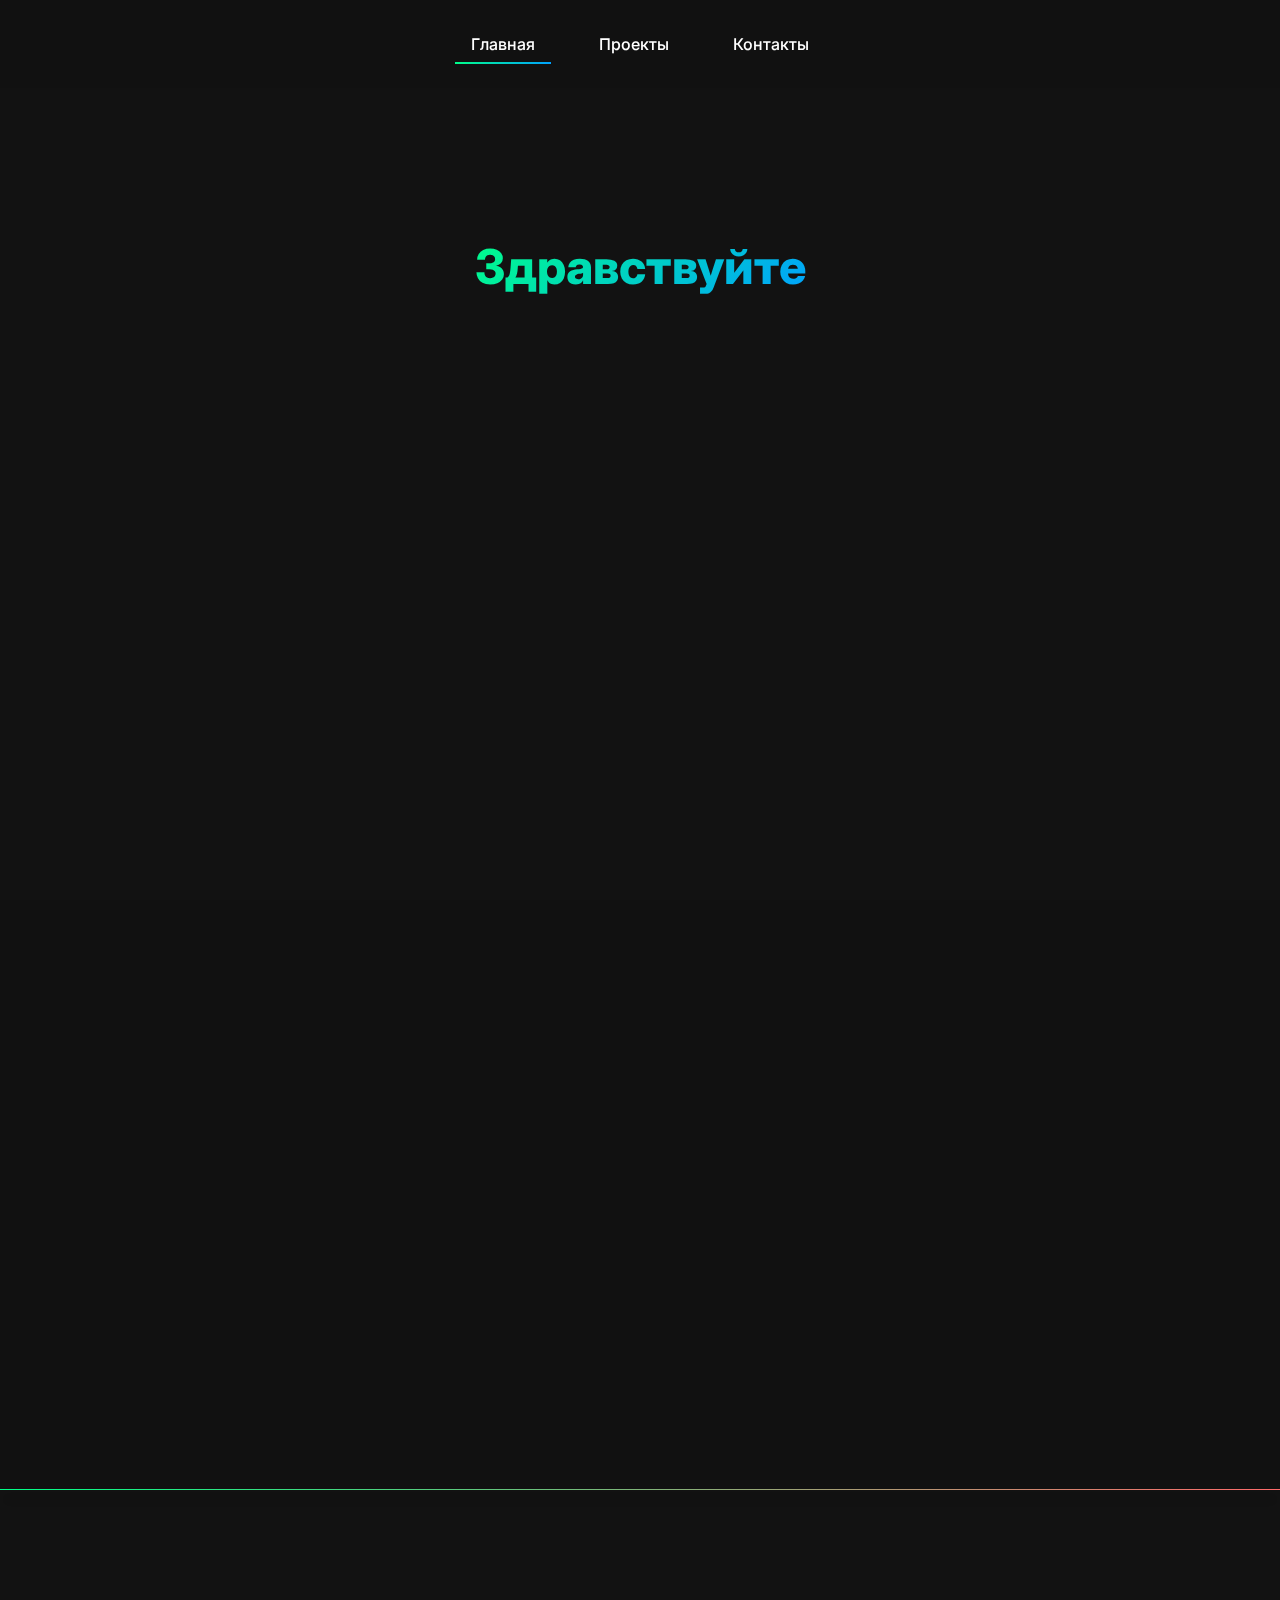
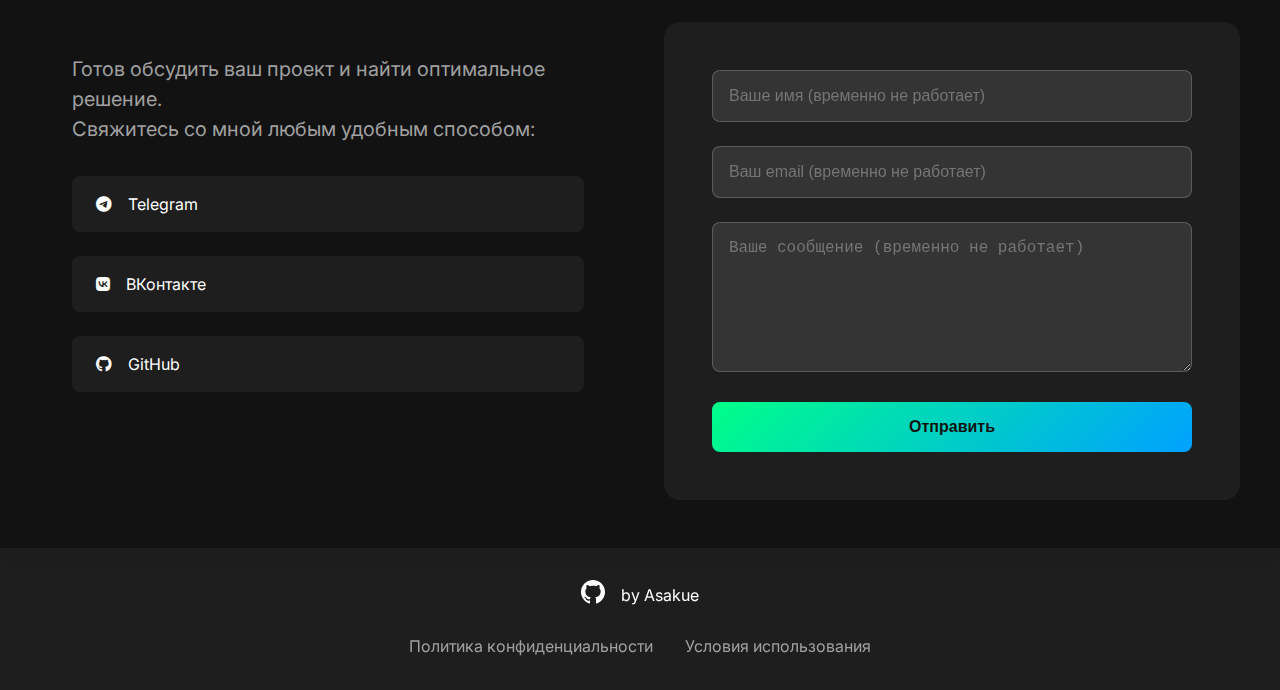
==== index.html @ c507afc9 "l" ====
<!DOCTYPE html>
<html lang="ru">
<head>
    <meta charset="UTF-8">
    <meta name="viewport" content="width=device-width, initial-scale=1.0">
    <meta name="description" content="Gurzhiy Daniil - Frontend/AI Developer Portfolio. Разработка современных веб-приложений и AI решений">
    <meta name="keywords" content="frontend developer, AI developer, web development, portfolio, React, JavaScript, Python">
    <meta name="author" content="Gurzhiy Daniil">
    <meta property="og:title" content="Gurzhiy Daniil Developer Portfolio">
    <meta property="og:description" content="Portfolio of Gurzhiy Daniil - Frontend and AI Developer">
    <meta property="og:image" content="https://images.unsplash.com/photo-1555066931-4365735bc1bf">
    <meta property="og:url" content="your-website-url">
    
    <title>Asakue | Gurzhij Daniil - Frontend/AI Developer</title>
    
    <link rel="icon" type="image/png" href="https://img.icons8.com/nolan/64/code.png" alt="Site favicon">
    <link rel="preload" href="styles/styles.css" as="style">
    <link rel="preload" href="https://cdnjs.cloudflare.com/ajax/libs/font-awesome/6.0.0/css/all.min.css" as="style">
    <link rel="preload" href="https://fonts.googleapis.com/css2?family=Inter:wght@400;600;800&family=Playfair+Display:wght@400;600;700&display=swap" as="style">
    
    <link rel="stylesheet" href="styles/styles.css">
    <link rel="stylesheet" href="https://cdnjs.cloudflare.com/ajax/libs/font-awesome/6.0.0/css/all.min.css">
    <link href="https://fonts.googleapis.com/css2?family=Inter:wght@400;600;800&family=Playfair+Display:wght@400;600;700&display=swap" rel="stylesheet">
</head>
<body>
    <div class="preloader" role="status" aria-label="Загрузка страницы">
        <div class="loader"></div>
    </div>

    <div class="animated-background" aria-hidden="true"></div>

    <nav class="nav-menu" role="navigation" aria-label="Главное меню">
        <button class="menu-icon" aria-label="Открыть меню" aria-expanded="false">
            <span class="bar"></span>
            <span class="bar"></span>
            <span class="bar"></span>
        </button>
        <div class="menu-items" role="menu">
            <a href="#home" class="menu-link active" role="menuitem">Главная</a>
            <a href="#works" class="menu-link" role="menuitem">Проекты</a>
            <a href="#contact" class="menu-link" role="menuitem">Контакты</a>
        </div>
    </nav>

    <main class="container">
        <section id="home" class="hero-section parallax">
            <div class="hero-background" style="background-image: url('https://images.unsplash.com/photo-1451187580459-43490279c0fa?auto=format&fit=crop&w=1920&q=80');"></div>
            <h1 class="name" data-text="Asakue">Здравствуйте</h1>
            <h2 class="sub-name">Asakue | Gurzhiy Daniil</h2>
            <div class="position">Frontend/AI Developer</div>
            <div class="bio">
                Создаю статические веб-приложения и использую искусственный интеллект для решения сложных задач. 
                Моя страсть - объединять креативность и технологии для создания масштабируемых, 
                ориентированных на пользователя решений.
            </div>
            <div class="hero-cta">
                <a href="#works" class="primary-button" role="button">Мои проекты</a>
                <a href="#contact" class="secondary-button" role="button">Связаться</a>
            </div>
        </section>

        <section id="works" class="works-section">
            <div class="project-background" style="background-image: url('https://i.pinimg.com/736x/e4/db/ae/e4dbae3d3524ee31768c4e63dffc5a0f.jpg');"></div>
            <h2 class="section-title">Мои проекты</h2>
            <div class="works-grid">
                <article class="work-card reveal">
                    <div class="work-image">
                        <img src="https://i.pinimg.com/736x/aa/22/7d/aa227d405dde8f6fb8f5408135c3f9d8.jpg" 
                             alt="Интерфейс приложения Weathertoday"
                             loading="lazy">
                        <div class="work-overlay">
                            <div class="work-details">
                                <div class="work-tech">HTML5 • CSS3 • JavaScript</div>
                                <p class="work-description">Современное приложение с адаптивным дизайном</p>
                            </div>
                        </div>
                    </div>
                    <div class="work-info">
                        <h3 class="work-title">Weathertoday</h3>
                        <div class="work-links">
                            <a href="https://asakue.github.io/weathertoday/" class="work-link blob-btn" aria-label="Демо версия проекта Weathertoday">Demo</a>
                            <a href="https://github.com/asakue/weathertoday" class="work-link blob-btn" aria-label="Исходный код проекта Weathertoday на GitHub">GitHub</a>
                        </div>
                    </div>
                </article>
        
                <article class="work-card reveal">
                    <div class="work-image">
                        <img src="https://i.pinimg.com/736x/0e/bf/fb/0ebffb9732dfed3c6130ece67591e3b5.jpg" 
                             alt="Скриншот игры 2048"
                             loading="lazy">
                        <div class="work-overlay">
                            <div class="work-details">
                                <div class="work-tech">HTML5 • CSS3 • JavaScript</div>
                                <p class="work-description">Классическая игра в веб-исполнении</p>
                            </div>
                        </div>
                    </div>
                    <div class="work-info">
                        <h3 class="work-title">2048</h3>
                        <div class="work-links">
                            <a href="https://asakue.github.io/2048/" class="work-link blob-btn" aria-label="Демо версия игры 2048">Demo</a>
                            <a href="https://github.com/asakue/2048" class="work-link blob-btn" aria-label="Исходный код игры 2048 на GitHub">GitHub</a>
                        </div>
                    </div>
                </article>
        
                <article class="work-card reveal">
                    <div class="work-image">
                        <img src="https://images.unsplash.com/photo-1460925895917-afdab827c52f?auto=format&fit=crop&w=800&q=80" 
                             alt="Коллаж дополнительных проектов"
                             loading="lazy">
                        <div class="work-overlay">
                            <div class="work-details">
                                <div class="work-tech">Шаблоны • Репозитории • Примеры работ</div>
                                <p class="work-description">Посмотрите все мои проекты</p>
                            </div>
                        </div>
                    </div>
                    <div class="work-info">
                        <h3 class="work-title">Больше проектов</h3>
                        <div class="work-links">
                            <a href="projects.html" class="work-link blob-btn" aria-label="Перейти к полному портфолио проектов">Перейти</a>
                        </div>
                    </div>
                </article>
            </div>
        </section>      
        
        <div class="section-divider"></div>
        
        <section id="contact" class="contact-section reveal">
            <h2 class="contact-title">Свяжитесь со мной</h2>
            <div class="contact-container">
                <div class="contact-info">
                    <div class="contact-text">
                        <p>Готов обсудить ваш проект и найти оптимальное решение.</p>
                        <p>Свяжитесь со мной любым удобным способом:</p>
                    </div>
                    <div class="contact-links">
                        <a href="https://t.me/asakueqq" target="_blank" rel="noopener noreferrer" class="contact-link" aria-label="Написать в Telegram">
                            <i class="fab fa-telegram" aria-hidden="true"></i>
                            <span>Telegram</span></a>
                            <a href="https://vk.com/asakueqq" target="_blank" rel="noopener noreferrer" class="contact-link" aria-label="Написать в ВКонтакте">
                                <i class="fab fa-vk" aria-hidden="true"></i>
                                <span>ВКонтакте</span>
                            </a>
                            <a href="https://github.com/asakue" target="_blank" rel="noopener noreferrer" class="contact-link" aria-label="Посмотреть профиль на GitHub">
                                <i class="fab fa-github" aria-hidden="true"></i>
                                <span>GitHub</span>
                            </a>
                        </div>
                    </div>
                    <form id="contactForm" class="contact-form" role="form" aria-label="Форма обратной связи">
                        <div class="form-group">
                            <label for="name" class="visually-hidden">Ваше имя</label>
                            <input type="text" id="name" name="name" placeholder="Ваше имя (временно не работает)" required aria-required="true">
                        </div>
                        <div class="form-group">
                            <label for="email" class="visually-hidden">Ваш email</label>
                            <input type="email" id="email" name="email" placeholder="Ваш email (временно не работает)" required aria-required="true">
                        </div>
                        <div class="form-group">
                            <label for="message" class="visually-hidden">Ваше сообщение</label>
                            <textarea id="message" name="message" placeholder="Ваше сообщение (временно не работает)" required aria-required="true"></textarea>
                        </div>
                        <button type="submit" class="submit-button" aria-label="Отправить сообщение">Отправить</button>
                    </form>
                </div>
            </section>
        </main>

        <div class="section2-divider"></div>
    
        <footer class="footer">
            <div class="footer-content">
                <div class="footer-logo">
                    <a href="https://github.com/asakue" target="_blank" rel="noopener noreferrer" aria-label="GitHub Profile">
                        <svg xmlns="http://www.w3.org/2000/svg" viewBox="0 0 24 24" width="24" height="24">
                            <path d="M12 0c-6.626 0-12 5.373-12 12 0 5.302 3.438 9.8 8.207 11.387.599.111.793-.261.793-.577v-2.234c-3.338.726-4.033-1.416-4.033-1.416-.546-1.387-1.333-1.756-1.333-1.756-1.089-.745.083-.729.083-.729 1.205.084 1.839 1.237 1.839 1.237 1.07 1.834 2.807 1.304 3.492.997.107-.775.418-1.305.762-1.604-2.665-.305-5.467-1.334-5.467-5.931 0-1.311.469-2.381 1.236-3.221-.124-.303-.535-1.524.117-3.176 0 0 1.008-.322 3.301 1.23.957-.266 1.983-.399 3.003-.405 1.02.006 2.047.139 3.006.405 2.291-1.553 3.297-1.23 3.297-1.23.655 1.652.244 2.873.118 3.176.77.84 1.235 1.911 1.235 3.221 0 4.609-2.807 5.624-5.479 5.921.43.372.823 1.102.823 2.222v3.293c0 .319.192.694.801.576 4.765-1.589 8.199-6.086 8.199-11.386 0-6.627-5.373-12-12-12z"/>
                        </svg>
                    </a>
                    <span class="footer-text">by Asakue</span>
                </div>
                <div class="footer-links">
                    <a href="pageshtml/privacy.html" class="footer-link">Политика конфиденциальности</a>
                    <a href="pageshtml/terms.html" class="footer-link">Условия использования</a>
                </div>
            </div>
        </footer>
    
        <script src="script.js" defer></script>
    </body>
    </html>
---- styles/styles.css ----
/* Основные CSS переменные и базовые настройки */
:root {
    /* Цветовая схема */
    --primary-color: #00ff88;
    --secondary-color: #00a1ff;
    --accent-color: var(--primary-color);
    --text-primary: #ffffff;
    --text-secondary: #a0a0a0;
    --background-primary: #121212;
    --background-secondary: #1e1e1e;
    --error-color: #ff4444;
    --success-color: #00ff88;
    
    /* Градиенты */
    --gradient-primary: linear-gradient(135deg, var(--primary-color), var(--secondary-color));
    --gradient-dark: linear-gradient(135deg, var(--background-primary), var(--background-secondary));
    
    /* Отступы */
    --spacing-xs: 0.5rem;
    --spacing-sm: 1rem;
    --spacing-md: 1.5rem;
    --spacing-lg: 2rem;
    --spacing-xl: 3rem;
    
    /* Скругления */
    --border-radius-sm: 0.25rem;
    --border-radius-md: 0.5rem;
    --border-radius-lg: 1rem;
    
    /* Типографика */
    --font-size-sm: 0.875rem;
    --font-size-base: 1rem;
    --font-size-lg: 1.25rem;
    --font-size-xl: 1.5rem;
    --font-size-2xl: 2rem;
    --font-size-3xl: 3rem;
    
    /* Межстрочные интервалы */
    --line-height-tight: 1.25;
    --line-height-base: 1.5;
    --line-height-loose: 1.75;
    
    /* Тени */
    --shadow-sm: 0 2px 4px rgba(0, 0, 0, 0.1);
    --shadow-md: 0 4px 6px rgba(0, 0, 0, 0.1);
    --shadow-lg: 0 10px 15px rgba(0, 0, 0, 0.1);
    --shadow-xl: 0 20px 25px rgba(0, 0, 0, 0.15);
    
    /* Анимации */
    --transition-fast: 0.2s ease;
    --transition-base: 0.3s ease;
    --transition-slow: 0.5s ease;
}

/* Базовые стили и сброс */
*, *::before, *::after {
    margin: 0;
    padding: 0;
    box-sizing: border-box;
}

html {
    scroll-behavior: smooth;
    scroll-padding-top: 80px;
}

body {
    font-family: 'Inter', sans-serif;
    line-height: var(--line-height-base);
    color: var(--text-primary);
    background: var(--background-primary);
    min-height: 100vh;
    overflow-x: hidden;
}

/* Доступность */
.visually-hidden {
    position: absolute;
    width: 1px;
    height: 1px;
    padding: 0;
    margin: -1px;
    overflow: hidden;
    clip: rect(0, 0, 0, 0);
    white-space: nowrap;
    border: 0;
}

/* Прелоадер */
.preloader {
    position: fixed;
    top: 0;
    left: 0;
    width: 100%;
    height: 100%;
    background: var(--background-primary);
    display: flex;
    justify-content: center;
    align-items: center;
    z-index: 9999;
    transition: opacity 0.5s ease;
}

.loader {
    width: 50px;
    height: 50px;
    border: 3px solid var(--text-secondary);
    border-top-color: var(--accent-color);
    border-radius: 50%;
    animation: spin 1s linear infinite;
}

/* Навигация */
.nav-menu {
    position: fixed;
    top: 0;
    left: 0;
    width: 100%;
    padding: var(--spacing-md);
    background: rgba(18, 18, 18, 0.8);
    backdrop-filter: blur(10px);
    z-index: 100;
    transition: var(--transition-base);
}

.menu-icon {
    display: none;
    background: none;
    border: none;
    cursor: pointer;
    padding: var(--spacing-xs);
}

.menu-items {
    display: flex;
    justify-content: center;
    gap: var(--spacing-lg);
}

.menu-link {
    color: var(--text-primary);
    text-decoration: none;
    font-weight: 500;
    padding: var(--spacing-xs) var(--spacing-sm);
    position: relative;
    transition: var(--transition-base);
}

.menu-link::after {
    content: '';
    position: absolute;
    bottom: 0;
    left: 0;
    width: 0;
    height: 2px;
    background: var(--gradient-primary);
    transition: var(--transition-base);
}

.menu-link:hover::after,
.menu-link.active::after {
    width: 100%;
}

/* Герой секция */
.hero-section {
    min-height: 100vh;
    display: flex;
    flex-direction: column;
    justify-content: center;
    align-items: center;
    text-align: center;
    padding: var(--spacing-xl) var(--spacing-md);
    position: relative;
    overflow: hidden;
}

.hero-background {
    position: absolute;
    top: 0;
    left: 0;
    width: 100%;
    height: 100%;
    background-size: cover;
    background-position: center;
    opacity: 0.1;
    z-index: -1;
    transition: var(--transition-base);
}

.name {
    font-size: var(--font-size-3xl);
    font-weight: 800;
    background: var(--gradient-primary);
    -webkit-background-clip: text;
    background-clip: text;
    color: transparent;
    margin-bottom: var(--spacing-md);
    position: relative;
    z-index: 1;
}

.sub-name {
    font-family: 'Playfair Display', serif;
    font-size: var(--font-size-2xl);
    color: var(--text-secondary);
    margin-bottom: var(--spacing-sm);
    opacity: 0;
    animation: fadeInUp 0.8s forwards 0.5s;
}

.position {
    font-size: var(--font-size-xl);
    background: var(--gradient-primary);
    -webkit-background-clip: text;
    background-clip: text;
    color: transparent;
    margin-bottom: var(--spacing-lg);
    font-weight: 600;
    opacity: 0;
    animation: fadeInUp 0.8s forwards 0.7s;
}

.bio {
    max-width: 800px;
    margin: 0 auto var(--spacing-xl);
    font-size: var(--font-size-lg);
    color: var(--text-secondary);
    line-height: var(--line-height-loose);
    opacity: 0;
    animation: fadeInUp 0.8s forwards 0.9s;
}

/* Кнопки и интерактивные элементы */
.hero-cta {
    display: flex;
    gap: var(--spacing-md);
    opacity: 0;
    animation: fadeInUp 0.8s forwards 1.1s;
}

.primary-button,
.secondary-button {
    padding: var(--spacing-sm) var(--spacing-xl);
    border-radius: var(--border-radius-lg);
    font-weight: 600;
    text-decoration: none;
    transition: var(--transition-base);
    position: relative;
    overflow: hidden;
}

.primary-button {
    background: var(--gradient-primary);
    color: var(--background-primary);
    box-shadow: var(--shadow-md);
}

.secondary-button {
    background: rgba(255, 255, 255, 0.1);
    color: var(--text-primary);
    border: 1px solid rgba(255, 255, 255, 0.2);
}

.primary-button:hover,
.secondary-button:hover {
    transform: translateY(-3px);
    box-shadow: var(--shadow-lg);
}

/* Анимации */
@keyframes fadeInUp {
    from {
        opacity: 0;
        transform: translateY(20px);
    }
    to {
        opacity: 1;
        transform: translateY(0);
    }
}

@keyframes spin {
    to {
        transform: rotate(360deg);
    }
}
/* Секция работ */
.works-section {
    position: relative; /* Это важно */
    padding: var(--spacing-xl) var(--spacing-md);
    padding-top: 80px;
    overflow: hidden;
}

.project-background {
    position: absolute;
    top: 0;
    left: 0;
    width: 100%;
    height: 100%;
    background-size: cover;
    background-position: center;
    opacity: 0.1; /* Настройте прозрачность фона */
    z-index: -1; /* Убедитесь, что фон находится за контентом */
    transition: var(--transition-base);
}

.project-background::before {
    content: '';
    position: absolute;
    top: 0;
    left: 0;
    width: 100%;
    height: 100%;
    background: rgba(0, 0, 0, 0.5); /* Затемнение фона */
    z-index: 0;
}

.section-title {
    font-size: var(--font-size-2xl);
    text-align: center;
    margin-bottom: var(--spacing-xl);
    color: var(--text-primary);
    opacity: 0;
    transform: translateY(20px);
    animation: fadeInUp 0.8s ease forwards 0.3s;
}

.works-grid {
    display: grid;
    grid-template-columns: repeat(auto-fit, minmax(300px, 1fr));
    gap: var(--spacing-lg);
    max-width: 1200px;
    margin: 0 auto;
}

/* Карточка проекта */
.work-card {
    background: var(--background-secondary);
    border-radius: var(--border-radius-lg);
    overflow: hidden;
    transition: var(--transition-base);
    transform: translateY(20px);
    opacity: 0;
    animation: fadeInUp 0.8s ease forwards;
    box-shadow: 0 4px 6px rgba(0, 0, 0, 0.1);
    position: relative;
}

.work-card:nth-child(1) {
    animation-delay: 0.5s;
}

.work-card:nth-child(2) {
    animation-delay: 0.7s;
}

.work-card:nth-child(3) {
    animation-delay: 0.9s;
}

/* Эффект увеличения карточки */
.work-card:hover {
    transform: scale(1.05);
    box-shadow: 0 10px 20px rgba(0, 0, 0, 0.2);
}

/* Эффект тонкой линии */
.work-card::before {
    content: '';
    position: absolute;
    top: 0;
    left: 0;
    width: 100%;
    height: 100%;
    border: 2px solid var(--accent-color);
    border-radius: var(--border-radius-lg);
    opacity: 0;
    transition: opacity 0.3s ease;
    z-index: 1;
}

.work-card:hover::before {
    opacity: 1;
}

/* Изображение в карточке */
.work-image {
    position: relative;
    overflow: hidden;
    aspect-ratio: 16/9;
}

.work-image img {
    width: 100%;
    height: 100%;
    object-fit: cover;
    transition: var(--transition-base);
}

.work-card:hover .work-image img {
    transform: scale(1.1);
    filter: brightness(0.7) blur(2px);
}

/* Оверлей с текстом */
.work-overlay {
    position: absolute;
    top: 0;
    left: 0;
    width: 100%;
    height: 100%;
    background: rgba(0, 0, 0, 0.7);
    display: flex;
    justify-content: center;
    align-items: center;
    opacity: 0;
    transition: var(--transition-base);
    backdrop-filter: blur(2px);
}

.work-card:hover .work-overlay {
    opacity: 1;
}

.work-details {
    text-align: center;
    color: var(--text-primary);
    padding: var(--spacing-md);
    transform: translateY(20px);
    transition: var(--transition-base);
    opacity: 0;
}

.work-card:hover .work-details {
    transform: translateY(0);
    opacity: 1;
}

.work-tech {
    font-size: var(--font-size-sm);
    color: var(--accent-color);
    margin-bottom: var(--spacing-sm);
}

.work-description {
    font-size: var(--font-size-base);
    line-height: var(--line-height-base);
}

.work-info {
    padding: var(--spacing-md);
}

.work-title {
    font-size: var(--font-size-lg);
    margin-bottom: var(--spacing-sm);
    color: var(--text-primary);
}

.work-links {
    display: flex;
    justify-content: space-between;
    gap: var(--spacing-sm);
}

/* Анимация "blob" для кнопок */
.blob-btn {
    position: relative;
    flex: 1;
    padding: var(--spacing-sm) var(--spacing-md);
    border-radius: var(--border-radius-md);
    text-align: center;
    font-weight: 600;
    text-decoration: none;
    color: var(--text-primary);
    background: transparent;
    border: 1px solid rgba(255, 255, 255, 0.2);
    overflow: hidden;
    z-index: 1;
}

.blob-btn::before {
    content: '';
    position: absolute;
    top: 0;
    left: 0;
    width: 100%;
    height: 100%;
    background: var(--gradient-primary);
    z-index: -1;
    opacity: 0;
    transition: opacity 0.3s ease;
}

.blob-btn:hover::before {
    opacity: 1;
}

.blob-btn__blob {
    position: absolute;
    top: 0;
    width: 25%;
    height: 100%;
    background: var(--accent-color);
    border-radius: 100%;
    transform: translate3d(0, 150%, 0) scale(1.7);
    transition: transform 0.45s ease;
}

.blob-btn__blob:nth-child(1) {
    left: 0;
    transition-delay: 0s;
}

.blob-btn__blob:nth-child(2) {
    left: 25%;
    transition-delay: 0.08s;
}

.blob-btn__blob:nth-child(3) {
    left: 50%;
    transition-delay: 0.16s;
}

.blob-btn__blob:nth-child(4) {
    left: 75%;
    transition-delay: 0.24s;
}

.blob-btn:hover .blob-btn__blob {
    transform: translateZ(0) scale(1.7);
}

/* Анимации */
@keyframes fadeInUp {
    from {
        opacity: 0;
        transform: translateY(20px);
    }
    to {
        opacity: 1;
        transform: translateY(0);
    }
}

@keyframes gradientShift {
    0% {
        background-position: 0% 50%;
    }
    50% {
        background-position: 100% 50%;
    }
    100% {
        background-position: 0% 50%;
    }
}

.section-divider,.section2-divider
 {
    height: 0.7px; /* Высота разделителя */
    background: linear-gradient(
    90deg,
    var(--primary-color),
    #ff6b6b,
    var(--secondary-color),
    #23a6d5,
    var(--primary-color)
);
    background-size: 400% 400%; 
    animation: gradientShift 10s ease infinite; 
    transform: translate3d(0, 0, 0); 
    box-shadow: var(--shadow-lg); 
}
/* Contact Section */
.contact-section {
    padding: var(--spacing-xl) var(--spacing-md);
    overflow: hidden;
}

.contact-title {
    text-align: center;
    margin-bottom: var(--spacing-xl);
    opacity: 0;
    transform: translateY(20px);
    animation: fadeInUp 0.8s ease forwards 0.3s;
}

.contact-container {
    max-width: 1200px;
    margin: 0 auto;
    display: grid;
    grid-template-columns: 1fr 1fr;
    gap: var(--spacing-xl);
    justify-content: center; /* Добавьте это для центрирования */
}

.contact-info {
    padding: var(--spacing-lg);
}

.contact-text {
    font-size: var(--font-size-lg);
    color: var(--text-secondary);
    margin-bottom: var(--spacing-lg);
}

.contact-links {
    display: flex;
    flex-direction: column;
    gap: var(--spacing-md);
}

.contact-link {
    display: flex;
    align-items: center;
    gap: var(--spacing-sm);
    padding: var(--spacing-sm) var(--spacing-md);
    border-radius: var(--border-radius-md);
    background: rgba(255, 255, 255, 0.05);
    color: var(--text-primary);
    text-decoration: none;
    transition: var(--transition-base);
}

.contact-link:hover {
    transform: translateX(10px);
    background: var(--gradient-primary);
    color: var(--background-primary);
}

.contact-form {
    background: rgba(255, 255, 255, 0.05);
    padding: var(--spacing-xl);
    border-radius: var(--border-radius-lg);
    backdrop-filter: blur(10px);
}

.form-group {
    margin-bottom: var(--spacing-md);
}

.form-group input,
.form-group textarea {
    width: 100%;
    padding: var(--spacing-sm);
    background: rgba(255, 255, 255, 0.1);
    border: 1px solid rgba(255, 255, 255, 0.2);
    border-radius: var(--border-radius-md);
    color: var(--text-primary);
    font-size: var(--font-size-base);
    transition: var(--transition-base);
}

.form-group textarea {
    height: 150px;
    resize: vertical;
}

.form-group input:focus,
.form-group textarea:focus {
    outline: none;
    border-color: var(--accent-color);
    box-shadow: 0 0 0 2px rgba(0, 255, 136, 0.2);
}

.submit-button {
    width: 100%;
    padding: var(--spacing-sm);
    border: none;
    border-radius: var(--border-radius-md);
    background: var(--gradient-primary);
    color: var(--background-primary);
    font-size: var(--font-size-base);
    font-weight: 600;
    cursor: pointer;
    transition: var(--transition-base);
    margin: 0 auto; /* Добавьте это для центрирования */
}
.submit-button:hover {
    transform: translateY(-3px);
    box-shadow: var(--shadow-lg);
}

/* Футер */
.footer {
    padding: var(--spacing-lg) var(--spacing-md);
    background: rgba(255, 255, 255, 0.05);
    backdrop-filter: blur(10px);
    text-align: center; /* Выравнивание по центру */
}

.footer-content {
    max-width: 1200px;
    margin: 0 auto;
    display: flex;
    flex-direction: column; 
    gap: var(--spacing-md); 
    align-items: center; /
}


.footer-logo {
    display: flex;
    align-items: center; /* Выравниваем элементы по вертикали */
    gap: var(--spacing-sm); /* Расстояние между логотипом и текстом */
}

.footer-logo svg {
    width: 24px; /* Размер логотипа GitHub */
    height: 24px;
    fill: var(--text-primary); /* Цвет логотипа */
    transition: var(--transition-base); /* Плавный переход для hover */
}

.footer-logo svg:hover {
    fill: var(--accent-color); /* Цвет при наведении */
}


.footer-text {
    color: var(--text-primary); /* Цвет текста */
    font-size: var(--font-size-base);
}

.footer-links {
    display: flex;
    gap: var(--spacing-lg);
}

.footer-link {
    color: var(--text-secondary);
    text-decoration: none;
    transition: var(--transition-base);
}

.footer-link:hover {
    color: var(--accent-color);
}

/* Медиа запросы */
@media (max-width: 768px) {
    :root {
        --font-size-3xl: 2.5rem;
        --font-size-2xl: 1.75rem;
        --font-size-xl: 1.25rem;
    }

    .contact-container {
        grid-template-columns: 1fr;
    }
    
    .hero-cta {
        flex-direction: column;
    }
    
    .work-card {
        margin: 0 var(--spacing-sm);
    }
    
    .footer-content {
        flex-direction: column;
        gap: var(--spacing-md);
        text-align: center;
    }
    
    .footer-links {
        flex-direction: column;
        gap: var(--spacing-sm);
    }

    .menu-icon {
        display: block;
    }

    .menu-items {
        display: none;
        position: absolute;
        top: 100%;
        left: 0;
        width: 100%;
        background: var(--background-primary);
        padding: var(--spacing-md);
        flex-direction: column;
        align-items: center;
    }

    .menu-items.active {
        display: flex;
    }
}

@media (max-width: 480px) {
    .contact-form {
        padding: var(--spacing-lg);
    }
    
    .work-links {
        flex-direction: column;
    }
    
    .primary-button,
    .secondary-button {
        width: 100%;
        text-align: center;
    }
}

/* Улучшенная доступность */
@media (prefers-reduced-motion: reduce) {
    * {
        animation-duration: 0.01ms !important;
        animation-iteration-count: 1 !important;
        transition-duration: 0.01ms !important;
        scroll-behavior: auto !important;
    }
}

@media (prefers-contrast: high) {
    :root {
        --text-secondary: #ffffff;
        --background-primary: #000000;
    }
}

/* Состояния загрузки */
.loading {
    position: relative;
    pointer-events: none;
}

.loading::after {
    content: '';
    position: absolute;
    inset: 0;
    background: rgba(0, 0, 0, 0.5);
    backdrop-filter: blur(4px);
    z-index: 1000;
}
/* Дополнительные утилиты и состояния */
.hidden {
    display: none !important;
}

.fade-in {
    animation: fadeIn 0.3s ease-in-out;
}

.smooth-transition {
    transition: all 0.3s ease-in-out;
}

/* Улучшенные стили для доступности */
:focus-visible {
    outline: 2px solid var(--accent-color);
    outline-offset: 2px;
}

/* Улучшенные состояния для интерактивных элементов */
button:disabled,
input:disabled,
textarea:disabled {
    opacity: 0.6;
    cursor: not-allowed;
}

/* Улучшенные стили для форм */
.form-group.error input,
.form-group.error textarea {
    border-color: var(--error-color);
}

.form-group.success input,
.form-group.success textarea {
    border-color: var(--success-color);
}

.error-message {
    color: var(--error-color);
    font-size: var(--font-size-sm);
    margin-top: var(--spacing-xs);
}

/* Улучшенные стили для уведомлений */
.notification {
    position: fixed;
    bottom: var(--spacing-lg);
    right: var(--spacing-lg);
    padding: var(--spacing-sm) var(--spacing-md);
    border-radius: var(--border-radius-md);
    background: var(--background-secondary);
    color: var(--text-primary);
    box-shadow: var(--shadow-lg);
    z-index: 1000;
    transform: translateY(100%);
    opacity: 0;
    transition: var(--transition-base);
}

.notification.success {
    background: var(--success-color);
    color: var(--background-primary);
}

.notification.error {
    background: var(--error-color);
    color: var(--text-primary);
}

/* Улучшенные стили для изображений */
img {
    max-width: 100%;
    height: auto;
    display: block;
}

/* Улучшенные стили для скроллбара */
::-webkit-scrollbar {
    width: 5px;
}

::-webkit-scrollbar-track {
    background: var(--background-secondary);
}

::-webkit-scrollbar-thumb {
    background: var(--accent-color);
    border-radius: var(--border-radius-lg);
}

/* Улучшенные стили для выделения текста */
::selection {
    background: var(--accent-color);
    color: var(--background-primary);
}

/* Дополнительные анимации */
@keyframes fadeIn {
    from {
        opacity: 0;
    }
    to {
        opacity: 1;
    }
}

@keyframes slideInRight {
    from {
        transform: translateX(100%);
    }
    to {
        transform: translateX(0);
    }
}

/* Улучшенные стили для мобильной навигации */
.menu-icon .bar {
    width: 25px;
    height: 2px;
    background: var(--text-primary);
    margin: 5px 0;
    transition: var(--transition-base);
}

.menu-icon.active .bar:nth-child(1) {
    transform: rotate(-45deg) translate(-5px, 6px);
}

.menu-icon.active .bar:nth-child(2) {
    opacity: 0;
}

.menu-icon.active .bar:nth-child(3) {
    transform: rotate(45deg) translate(-5px, -6px);
}

/* Улучшенные стили для загрузки изображений */
.image-placeholder {
    background: linear-gradient(110deg, 
        var(--background-secondary) 8%, 
        var(--background-primary) 18%, 
        var(--background-secondary) 33%);
    background-size: 200% 100%;
    animation: shimmer 1.5s linear infinite;
}

@keyframes shimmer {
    to {
        background-position: -200% 0;
    }
}

/* Улучшенные стили для интерактивных элементов */
.interactive-element {
    cursor: pointer;
    transition: var(--transition-base);
}

.interactive-element:hover {
    transform: scale(1.05);
}

/* Стили для модальных окон */
.modal {
    position: fixed;
    top: 0;
    left: 0;
    width: 100%;
    height: 100%;
    background: rgba(0, 0, 0, 0.8);
    display: flex;
    justify-content: center;
    align-items: center;
    z-index: 1000;
    opacity: 0;
    visibility: hidden;
    transition: var(--transition-base);
}

.modal.active {
    opacity: 1;
    visibility: visible;
}

.modal-content {
    background: var(--background-primary);
    padding: var(--spacing-lg);
    border-radius: var(--border-radius-lg);
    max-width: 500px;
    width: 90%;
    transform: translateY(-20px);
    transition: var(--transition-base);
}

.modal.active .modal-content {
    transform: translateY(0);
}
/* Улучшенные стили для кнопок */
.button-hover-effect {
    position: relative;
    overflow: hidden;
}

.button-hover-effect::before {
    content: '';
    position: absolute;
    top: 0;
    left: 0;
    width: 100%;
    height: 100%;
    background: rgba(255, 255, 255, 0.1);
    transform: translateX(-100%);
    transition: var(--transition-base);
}

.button-hover-effect:hover::before {
    transform: translateX(0);
}

/* Print styles */
@media print {
    body {
        background: white;
        color: black;
    }

    .no-print {
        display: none;
    }

    a {
        text-decoration: none;
        color: black;
    }

    .container {
        width: 100%;
        margin: 0;
        padding: 0;
    }
}
---- styles/styles.css ----
/* Основные CSS переменные и базовые настройки */
:root {
    /* Цветовая схема */
    --primary-color: #00ff88;
    --secondary-color: #00a1ff;
    --accent-color: var(--primary-color);
    --text-primary: #ffffff;
    --text-secondary: #a0a0a0;
    --background-primary: #121212;
    --background-secondary: #1e1e1e;
    --error-color: #ff4444;
    --success-color: #00ff88;
    
    /* Градиенты */
    --gradient-primary: linear-gradient(135deg, var(--primary-color), var(--secondary-color));
    --gradient-dark: linear-gradient(135deg, var(--background-primary), var(--background-secondary));
    
    /* Отступы */
    --spacing-xs: 0.5rem;
    --spacing-sm: 1rem;
    --spacing-md: 1.5rem;
    --spacing-lg: 2rem;
    --spacing-xl: 3rem;
    
    /* Скругления */
    --border-radius-sm: 0.25rem;
    --border-radius-md: 0.5rem;
    --border-radius-lg: 1rem;
    
    /* Типографика */
    --font-size-sm: 0.875rem;
    --font-size-base: 1rem;
    --font-size-lg: 1.25rem;
    --font-size-xl: 1.5rem;
    --font-size-2xl: 2rem;
    --font-size-3xl: 3rem;
    
    /* Межстрочные интервалы */
    --line-height-tight: 1.25;
    --line-height-base: 1.5;
    --line-height-loose: 1.75;
    
    /* Тени */
    --shadow-sm: 0 2px 4px rgba(0, 0, 0, 0.1);
    --shadow-md: 0 4px 6px rgba(0, 0, 0, 0.1);
    --shadow-lg: 0 10px 15px rgba(0, 0, 0, 0.1);
    --shadow-xl: 0 20px 25px rgba(0, 0, 0, 0.15);
    
    /* Анимации */
    --transition-fast: 0.2s ease;
    --transition-base: 0.3s ease;
    --transition-slow: 0.5s ease;
}

/* Базовые стили и сброс */
*, *::before, *::after {
    margin: 0;
    padding: 0;
    box-sizing: border-box;
}

html {
    scroll-behavior: smooth;
    scroll-padding-top: 80px;
}

body {
    font-family: 'Inter', sans-serif;
    line-height: var(--line-height-base);
    color: var(--text-primary);
    background: var(--background-primary);
    min-height: 100vh;
    overflow-x: hidden;
}

/* Доступность */
.visually-hidden {
    position: absolute;
    width: 1px;
    height: 1px;
    padding: 0;
    margin: -1px;
    overflow: hidden;
    clip: rect(0, 0, 0, 0);
    white-space: nowrap;
    border: 0;
}

/* Прелоадер */
.preloader {
    position: fixed;
    top: 0;
    left: 0;
    width: 100%;
    height: 100%;
    background: var(--background-primary);
    display: flex;
    justify-content: center;
    align-items: center;
    z-index: 9999;
    transition: opacity 0.5s ease;
}

.loader {
    width: 50px;
    height: 50px;
    border: 3px solid var(--text-secondary);
    border-top-color: var(--accent-color);
    border-radius: 50%;
    animation: spin 1s linear infinite;
}

/* Навигация */
.nav-menu {
    position: fixed;
    top: 0;
    left: 0;
    width: 100%;
    padding: var(--spacing-md);
    background: rgba(18, 18, 18, 0.8);
    backdrop-filter: blur(10px);
    z-index: 100;
    transition: var(--transition-base);
}

.menu-icon {
    display: none;
    background: none;
    border: none;
    cursor: pointer;
    padding: var(--spacing-xs);
}

.menu-items {
    display: flex;
    justify-content: center;
    gap: var(--spacing-lg);
}

.menu-link {
    color: var(--text-primary);
    text-decoration: none;
    font-weight: 500;
    padding: var(--spacing-xs) var(--spacing-sm);
    position: relative;
    transition: var(--transition-base);
}

.menu-link::after {
    content: '';
    position: absolute;
    bottom: 0;
    left: 0;
    width: 0;
    height: 2px;
    background: var(--gradient-primary);
    transition: var(--transition-base);
}

.menu-link:hover::after,
.menu-link.active::after {
    width: 100%;
}

/* Герой секция */
.hero-section {
    min-height: 100vh;
    display: flex;
    flex-direction: column;
    justify-content: center;
    align-items: center;
    text-align: center;
    padding: var(--spacing-xl) var(--spacing-md);
    position: relative;
    overflow: hidden;
}

.hero-background {
    position: absolute;
    top: 0;
    left: 0;
    width: 100%;
    height: 100%;
    background-size: cover;
    background-position: center;
    opacity: 0.1;
    z-index: -1;
    transition: var(--transition-base);
}

.name {
    font-size: var(--font-size-3xl);
    font-weight: 800;
    background: var(--gradient-primary);
    -webkit-background-clip: text;
    background-clip: text;
    color: transparent;
    margin-bottom: var(--spacing-md);
    position: relative;
    z-index: 1;
}

.sub-name {
    font-family: 'Playfair Display', serif;
    font-size: var(--font-size-2xl);
    color: var(--text-secondary);
    margin-bottom: var(--spacing-sm);
    opacity: 0;
    animation: fadeInUp 0.8s forwards 0.5s;
}

.position {
    font-size: var(--font-size-xl);
    background: var(--gradient-primary);
    -webkit-background-clip: text;
    background-clip: text;
    color: transparent;
    margin-bottom: var(--spacing-lg);
    font-weight: 600;
    opacity: 0;
    animation: fadeInUp 0.8s forwards 0.7s;
}

.bio {
    max-width: 800px;
    margin: 0 auto var(--spacing-xl);
    font-size: var(--font-size-lg);
    color: var(--text-secondary);
    line-height: var(--line-height-loose);
    opacity: 0;
    animation: fadeInUp 0.8s forwards 0.9s;
}

/* Кнопки и интерактивные элементы */
.hero-cta {
    display: flex;
    gap: var(--spacing-md);
    opacity: 0;
    animation: fadeInUp 0.8s forwards 1.1s;
}

.primary-button,
.secondary-button {
    padding: var(--spacing-sm) var(--spacing-xl);
    border-radius: var(--border-radius-lg);
    font-weight: 600;
    text-decoration: none;
    transition: var(--transition-base);
    position: relative;
    overflow: hidden;
}

.primary-button {
    background: var(--gradient-primary);
    color: var(--background-primary);
    box-shadow: var(--shadow-md);
}

.secondary-button {
    background: rgba(255, 255, 255, 0.1);
    color: var(--text-primary);
    border: 1px solid rgba(255, 255, 255, 0.2);
}

.primary-button:hover,
.secondary-button:hover {
    transform: translateY(-3px);
    box-shadow: var(--shadow-lg);
}

/* Анимации */
@keyframes fadeInUp {
    from {
        opacity: 0;
        transform: translateY(20px);
    }
    to {
        opacity: 1;
        transform: translateY(0);
    }
}

@keyframes spin {
    to {
        transform: rotate(360deg);
    }
}
/* Секция работ */
.works-section {
    position: relative; /* Это важно */
    padding: var(--spacing-xl) var(--spacing-md);
    padding-top: 80px;
    overflow: hidden;
}

.project-background {
    position: absolute;
    top: 0;
    left: 0;
    width: 100%;
    height: 100%;
    background-size: cover;
    background-position: center;
    opacity: 0.1; /* Настройте прозрачность фона */
    z-index: -1; /* Убедитесь, что фон находится за контентом */
    transition: var(--transition-base);
}

.project-background::before {
    content: '';
    position: absolute;
    top: 0;
    left: 0;
    width: 100%;
    height: 100%;
    background: rgba(0, 0, 0, 0.5); /* Затемнение фона */
    z-index: 0;
}

.section-title {
    font-size: var(--font-size-2xl);
    text-align: center;
    margin-bottom: var(--spacing-xl);
    color: var(--text-primary);
    opacity: 0;
    transform: translateY(20px);
    animation: fadeInUp 0.8s ease forwards 0.3s;
}

.works-grid {
    display: grid;
    grid-template-columns: repeat(auto-fit, minmax(300px, 1fr));
    gap: var(--spacing-lg);
    max-width: 1200px;
    margin: 0 auto;
}

/* Карточка проекта */
.work-card {
    background: var(--background-secondary);
    border-radius: var(--border-radius-lg);
    overflow: hidden;
    transition: var(--transition-base);
    transform: translateY(20px);
    opacity: 0;
    animation: fadeInUp 0.8s ease forwards;
    box-shadow: 0 4px 6px rgba(0, 0, 0, 0.1);
    position: relative;
}

.work-card:nth-child(1) {
    animation-delay: 0.5s;
}

.work-card:nth-child(2) {
    animation-delay: 0.7s;
}

.work-card:nth-child(3) {
    animation-delay: 0.9s;
}

/* Эффект увеличения карточки */
.work-card:hover {
    transform: scale(1.05);
    box-shadow: 0 10px 20px rgba(0, 0, 0, 0.2);
}

/* Эффект тонкой линии */
.work-card::before {
    content: '';
    position: absolute;
    top: 0;
    left: 0;
    width: 100%;
    height: 100%;
    border: 2px solid var(--accent-color);
    border-radius: var(--border-radius-lg);
    opacity: 0;
    transition: opacity 0.3s ease;
    z-index: 1;
}

.work-card:hover::before {
    opacity: 1;
}

/* Изображение в карточке */
.work-image {
    position: relative;
    overflow: hidden;
    aspect-ratio: 16/9;
}

.work-image img {
    width: 100%;
    height: 100%;
    object-fit: cover;
    transition: var(--transition-base);
}

.work-card:hover .work-image img {
    transform: scale(1.1);
    filter: brightness(0.7) blur(2px);
}

/* Оверлей с текстом */
.work-overlay {
    position: absolute;
    top: 0;
    left: 0;
    width: 100%;
    height: 100%;
    background: rgba(0, 0, 0, 0.7);
    display: flex;
    justify-content: center;
    align-items: center;
    opacity: 0;
    transition: var(--transition-base);
    backdrop-filter: blur(2px);
}

.work-card:hover .work-overlay {
    opacity: 1;
}

.work-details {
    text-align: center;
    color: var(--text-primary);
    padding: var(--spacing-md);
    transform: translateY(20px);
    transition: var(--transition-base);
    opacity: 0;
}

.work-card:hover .work-details {
    transform: translateY(0);
    opacity: 1;
}

.work-tech {
    font-size: var(--font-size-sm);
    color: var(--accent-color);
    margin-bottom: var(--spacing-sm);
}

.work-description {
    font-size: var(--font-size-base);
    line-height: var(--line-height-base);
}

.work-info {
    padding: var(--spacing-md);
}

.work-title {
    font-size: var(--font-size-lg);
    margin-bottom: var(--spacing-sm);
    color: var(--text-primary);
}

.work-links {
    display: flex;
    justify-content: space-between;
    gap: var(--spacing-sm);
}

/* Анимация "blob" для кнопок */
.blob-btn {
    position: relative;
    flex: 1;
    padding: var(--spacing-sm) var(--spacing-md);
    border-radius: var(--border-radius-md);
    text-align: center;
    font-weight: 600;
    text-decoration: none;
    color: var(--text-primary);
    background: transparent;
    border: 1px solid rgba(255, 255, 255, 0.2);
    overflow: hidden;
    z-index: 1;
}

.blob-btn::before {
    content: '';
    position: absolute;
    top: 0;
    left: 0;
    width: 100%;
    height: 100%;
    background: var(--gradient-primary);
    z-index: -1;
    opacity: 0;
    transition: opacity 0.3s ease;
}

.blob-btn:hover::before {
    opacity: 1;
}

.blob-btn__blob {
    position: absolute;
    top: 0;
    width: 25%;
    height: 100%;
    background: var(--accent-color);
    border-radius: 100%;
    transform: translate3d(0, 150%, 0) scale(1.7);
    transition: transform 0.45s ease;
}

.blob-btn__blob:nth-child(1) {
    left: 0;
    transition-delay: 0s;
}

.blob-btn__blob:nth-child(2) {
    left: 25%;
    transition-delay: 0.08s;
}

.blob-btn__blob:nth-child(3) {
    left: 50%;
    transition-delay: 0.16s;
}

.blob-btn__blob:nth-child(4) {
    left: 75%;
    transition-delay: 0.24s;
}

.blob-btn:hover .blob-btn__blob {
    transform: translateZ(0) scale(1.7);
}

/* Анимации */
@keyframes fadeInUp {
    from {
        opacity: 0;
        transform: translateY(20px);
    }
    to {
        opacity: 1;
        transform: translateY(0);
    }
}

@keyframes gradientShift {
    0% {
        background-position: 0% 50%;
    }
    50% {
        background-position: 100% 50%;
    }
    100% {
        background-position: 0% 50%;
    }
}

.section-divider,.section2-divider
 {
    height: 0.7px; /* Высота разделителя */
    background: linear-gradient(
    90deg,
    var(--primary-color),
    #ff6b6b,
    var(--secondary-color),
    #23a6d5,
    var(--primary-color)
);
    background-size: 400% 400%; 
    animation: gradientShift 10s ease infinite; 
    transform: translate3d(0, 0, 0); 
    box-shadow: var(--shadow-lg); 
}
/* Contact Section */
.contact-section {
    padding: var(--spacing-xl) var(--spacing-md);
    overflow: hidden;
}

.contact-title {
    text-align: center;
    margin-bottom: var(--spacing-xl);
    opacity: 0;
    transform: translateY(20px);
    animation: fadeInUp 0.8s ease forwards 0.3s;
}

.contact-container {
    max-width: 1200px;
    margin: 0 auto;
    display: grid;
    grid-template-columns: 1fr 1fr;
    gap: var(--spacing-xl);
    justify-content: center; /* Добавьте это для центрирования */
}

.contact-info {
    padding: var(--spacing-lg);
}

.contact-text {
    font-size: var(--font-size-lg);
    color: var(--text-secondary);
    margin-bottom: var(--spacing-lg);
}

.contact-links {
    display: flex;
    flex-direction: column;
    gap: var(--spacing-md);
}

.contact-link {
    display: flex;
    align-items: center;
    gap: var(--spacing-sm);
    padding: var(--spacing-sm) var(--spacing-md);
    border-radius: var(--border-radius-md);
    background: rgba(255, 255, 255, 0.05);
    color: var(--text-primary);
    text-decoration: none;
    transition: var(--transition-base);
}

.contact-link:hover {
    transform: translateX(10px);
    background: var(--gradient-primary);
    color: var(--background-primary);
}

.contact-form {
    background: rgba(255, 255, 255, 0.05);
    padding: var(--spacing-xl);
    border-radius: var(--border-radius-lg);
    backdrop-filter: blur(10px);
}

.form-group {
    margin-bottom: var(--spacing-md);
}

.form-group input,
.form-group textarea {
    width: 100%;
    padding: var(--spacing-sm);
    background: rgba(255, 255, 255, 0.1);
    border: 1px solid rgba(255, 255, 255, 0.2);
    border-radius: var(--border-radius-md);
    color: var(--text-primary);
    font-size: var(--font-size-base);
    transition: var(--transition-base);
}

.form-group textarea {
    height: 150px;
    resize: vertical;
}

.form-group input:focus,
.form-group textarea:focus {
    outline: none;
    border-color: var(--accent-color);
    box-shadow: 0 0 0 2px rgba(0, 255, 136, 0.2);
}

.submit-button {
    width: 100%;
    padding: var(--spacing-sm);
    border: none;
    border-radius: var(--border-radius-md);
    background: var(--gradient-primary);
    color: var(--background-primary);
    font-size: var(--font-size-base);
    font-weight: 600;
    cursor: pointer;
    transition: var(--transition-base);
    margin: 0 auto; /* Добавьте это для центрирования */
}
.submit-button:hover {
    transform: translateY(-3px);
    box-shadow: var(--shadow-lg);
}

/* Футер */
.footer {
    padding: var(--spacing-lg) var(--spacing-md);
    background: rgba(255, 255, 255, 0.05);
    backdrop-filter: blur(10px);
    text-align: center; /* Выравнивание по центру */
}

.footer-content {
    max-width: 1200px;
    margin: 0 auto;
    display: flex;
    flex-direction: column; 
    gap: var(--spacing-md); 
    align-items: center; /
}


.footer-logo {
    display: flex;
    align-items: center; /* Выравниваем элементы по вертикали */
    gap: var(--spacing-sm); /* Расстояние между логотипом и текстом */
}

.footer-logo svg {
    width: 24px; /* Размер логотипа GitHub */
    height: 24px;
    fill: var(--text-primary); /* Цвет логотипа */
    transition: var(--transition-base); /* Плавный переход для hover */
}

.footer-logo svg:hover {
    fill: var(--accent-color); /* Цвет при наведении */
}


.footer-text {
    color: var(--text-primary); /* Цвет текста */
    font-size: var(--font-size-base);
}

.footer-links {
    display: flex;
    gap: var(--spacing-lg);
}

.footer-link {
    color: var(--text-secondary);
    text-decoration: none;
    transition: var(--transition-base);
}

.footer-link:hover {
    color: var(--accent-color);
}

/* Медиа запросы */
@media (max-width: 768px) {
    :root {
        --font-size-3xl: 2.5rem;
        --font-size-2xl: 1.75rem;
        --font-size-xl: 1.25rem;
    }

    .contact-container {
        grid-template-columns: 1fr;
    }
    
    .hero-cta {
        flex-direction: column;
    }
    
    .work-card {
        margin: 0 var(--spacing-sm);
    }
    
    .footer-content {
        flex-direction: column;
        gap: var(--spacing-md);
        text-align: center;
    }
    
    .footer-links {
        flex-direction: column;
        gap: var(--spacing-sm);
    }

    .menu-icon {
        display: block;
    }

    .menu-items {
        display: none;
        position: absolute;
        top: 100%;
        left: 0;
        width: 100%;
        background: var(--background-primary);
        padding: var(--spacing-md);
        flex-direction: column;
        align-items: center;
    }

    .menu-items.active {
        display: flex;
    }
}

@media (max-width: 480px) {
    .contact-form {
        padding: var(--spacing-lg);
    }
    
    .work-links {
        flex-direction: column;
    }
    
    .primary-button,
    .secondary-button {
        width: 100%;
        text-align: center;
    }
}

/* Улучшенная доступность */
@media (prefers-reduced-motion: reduce) {
    * {
        animation-duration: 0.01ms !important;
        animation-iteration-count: 1 !important;
        transition-duration: 0.01ms !important;
        scroll-behavior: auto !important;
    }
}

@media (prefers-contrast: high) {
    :root {
        --text-secondary: #ffffff;
        --background-primary: #000000;
    }
}

/* Состояния загрузки */
.loading {
    position: relative;
    pointer-events: none;
}

.loading::after {
    content: '';
    position: absolute;
    inset: 0;
    background: rgba(0, 0, 0, 0.5);
    backdrop-filter: blur(4px);
    z-index: 1000;
}
/* Дополнительные утилиты и состояния */
.hidden {
    display: none !important;
}

.fade-in {
    animation: fadeIn 0.3s ease-in-out;
}

.smooth-transition {
    transition: all 0.3s ease-in-out;
}

/* Улучшенные стили для доступности */
:focus-visible {
    outline: 2px solid var(--accent-color);
    outline-offset: 2px;
}

/* Улучшенные состояния для интерактивных элементов */
button:disabled,
input:disabled,
textarea:disabled {
    opacity: 0.6;
    cursor: not-allowed;
}

/* Улучшенные стили для форм */
.form-group.error input,
.form-group.error textarea {
    border-color: var(--error-color);
}

.form-group.success input,
.form-group.success textarea {
    border-color: var(--success-color);
}

.error-message {
    color: var(--error-color);
    font-size: var(--font-size-sm);
    margin-top: var(--spacing-xs);
}

/* Улучшенные стили для уведомлений */
.notification {
    position: fixed;
    bottom: var(--spacing-lg);
    right: var(--spacing-lg);
    padding: var(--spacing-sm) var(--spacing-md);
    border-radius: var(--border-radius-md);
    background: var(--background-secondary);
    color: var(--text-primary);
    box-shadow: var(--shadow-lg);
    z-index: 1000;
    transform: translateY(100%);
    opacity: 0;
    transition: var(--transition-base);
}

.notification.success {
    background: var(--success-color);
    color: var(--background-primary);
}

.notification.error {
    background: var(--error-color);
    color: var(--text-primary);
}

/* Улучшенные стили для изображений */
img {
    max-width: 100%;
    height: auto;
    display: block;
}

/* Улучшенные стили для скроллбара */
::-webkit-scrollbar {
    width: 5px;
}

::-webkit-scrollbar-track {
    background: var(--background-secondary);
}

::-webkit-scrollbar-thumb {
    background: var(--accent-color);
    border-radius: var(--border-radius-lg);
}

/* Улучшенные стили для выделения текста */
::selection {
    background: var(--accent-color);
    color: var(--background-primary);
}

/* Дополнительные анимации */
@keyframes fadeIn {
    from {
        opacity: 0;
    }
    to {
        opacity: 1;
    }
}

@keyframes slideInRight {
    from {
        transform: translateX(100%);
    }
    to {
        transform: translateX(0);
    }
}

/* Улучшенные стили для мобильной навигации */
.menu-icon .bar {
    width: 25px;
    height: 2px;
    background: var(--text-primary);
    margin: 5px 0;
    transition: var(--transition-base);
}

.menu-icon.active .bar:nth-child(1) {
    transform: rotate(-45deg) translate(-5px, 6px);
}

.menu-icon.active .bar:nth-child(2) {
    opacity: 0;
}

.menu-icon.active .bar:nth-child(3) {
    transform: rotate(45deg) translate(-5px, -6px);
}

/* Улучшенные стили для загрузки изображений */
.image-placeholder {
    background: linear-gradient(110deg, 
        var(--background-secondary) 8%, 
        var(--background-primary) 18%, 
        var(--background-secondary) 33%);
    background-size: 200% 100%;
    animation: shimmer 1.5s linear infinite;
}

@keyframes shimmer {
    to {
        background-position: -200% 0;
    }
}

/* Улучшенные стили для интерактивных элементов */
.interactive-element {
    cursor: pointer;
    transition: var(--transition-base);
}

.interactive-element:hover {
    transform: scale(1.05);
}

/* Стили для модальных окон */
.modal {
    position: fixed;
    top: 0;
    left: 0;
    width: 100%;
    height: 100%;
    background: rgba(0, 0, 0, 0.8);
    display: flex;
    justify-content: center;
    align-items: center;
    z-index: 1000;
    opacity: 0;
    visibility: hidden;
    transition: var(--transition-base);
}

.modal.active {
    opacity: 1;
    visibility: visible;
}

.modal-content {
    background: var(--background-primary);
    padding: var(--spacing-lg);
    border-radius: var(--border-radius-lg);
    max-width: 500px;
    width: 90%;
    transform: translateY(-20px);
    transition: var(--transition-base);
}

.modal.active .modal-content {
    transform: translateY(0);
}
/* Улучшенные стили для кнопок */
.button-hover-effect {
    position: relative;
    overflow: hidden;
}

.button-hover-effect::before {
    content: '';
    position: absolute;
    top: 0;
    left: 0;
    width: 100%;
    height: 100%;
    background: rgba(255, 255, 255, 0.1);
    transform: translateX(-100%);
    transition: var(--transition-base);
}

.button-hover-effect:hover::before {
    transform: translateX(0);
}

/* Print styles */
@media print {
    body {
        background: white;
        color: black;
    }

    .no-print {
        display: none;
    }

    a {
        text-decoration: none;
        color: black;
    }

    .container {
        width: 100%;
        margin: 0;
        padding: 0;
    }
}
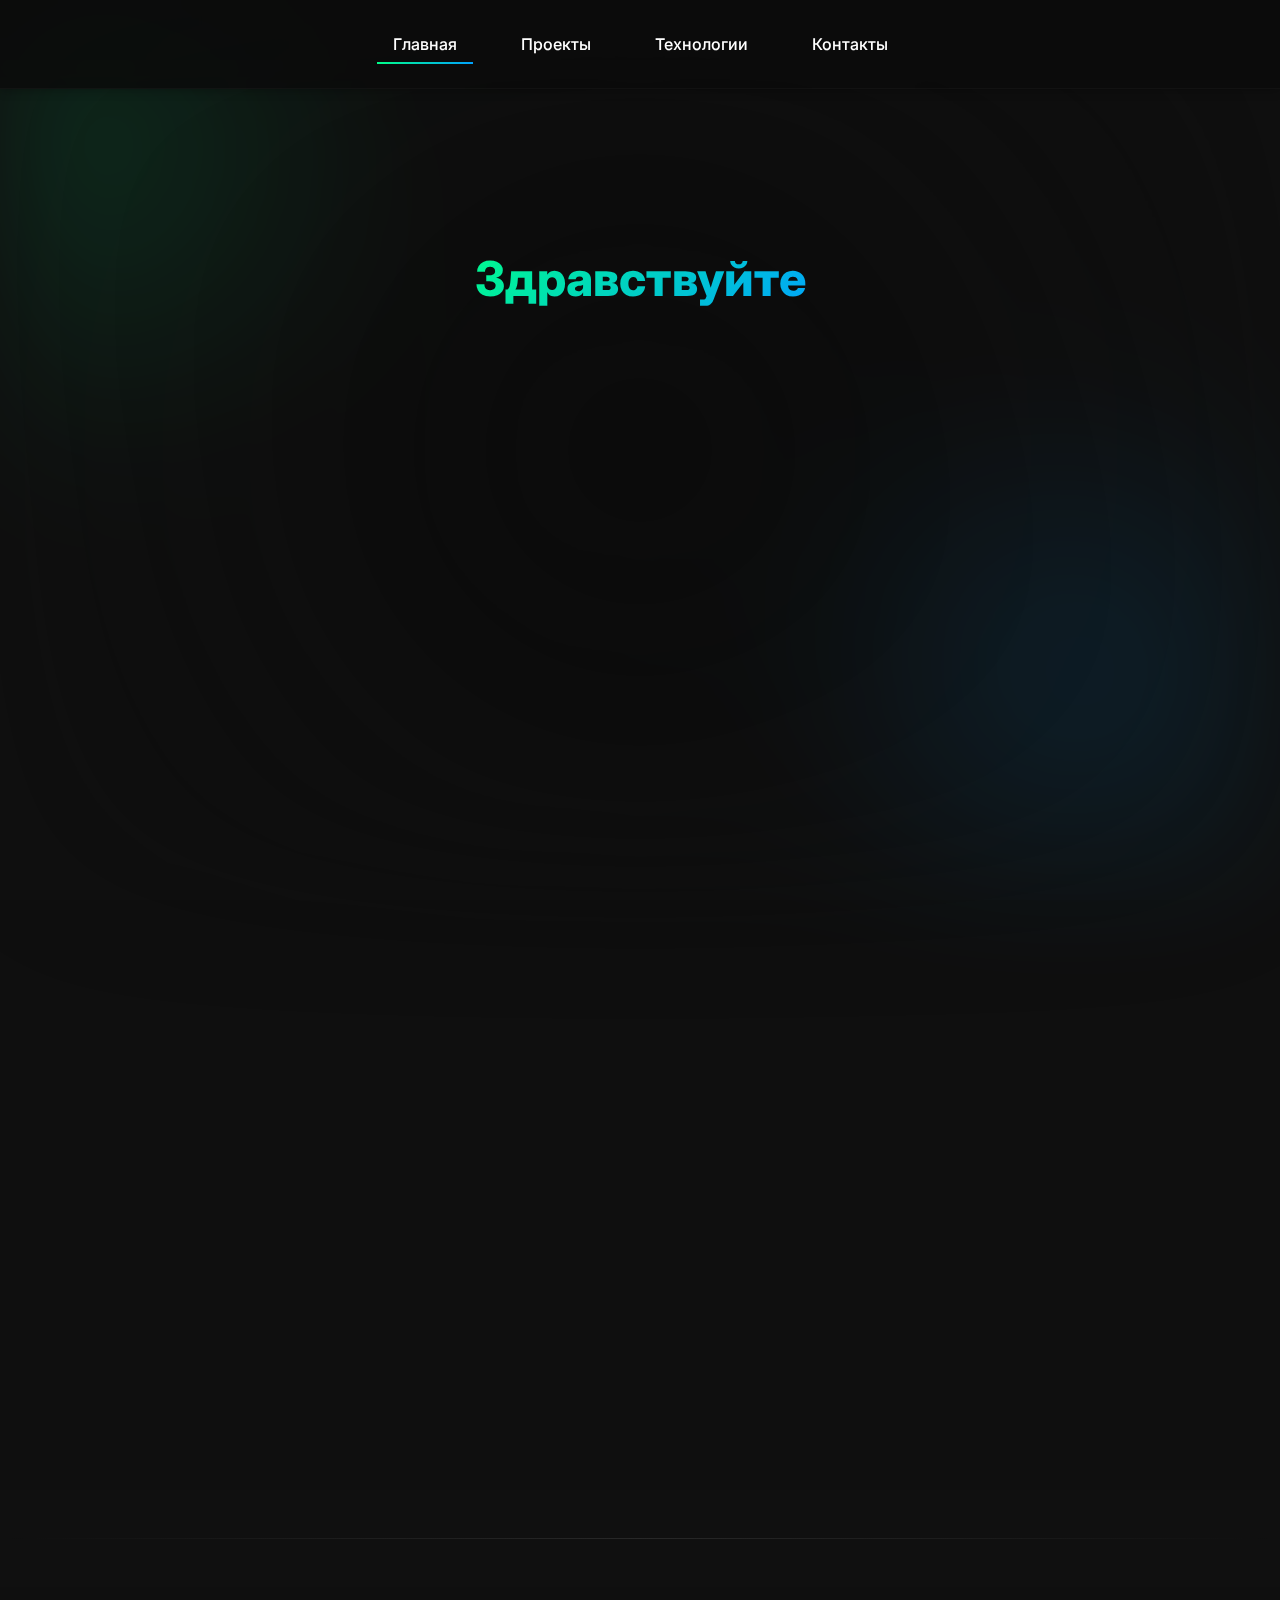
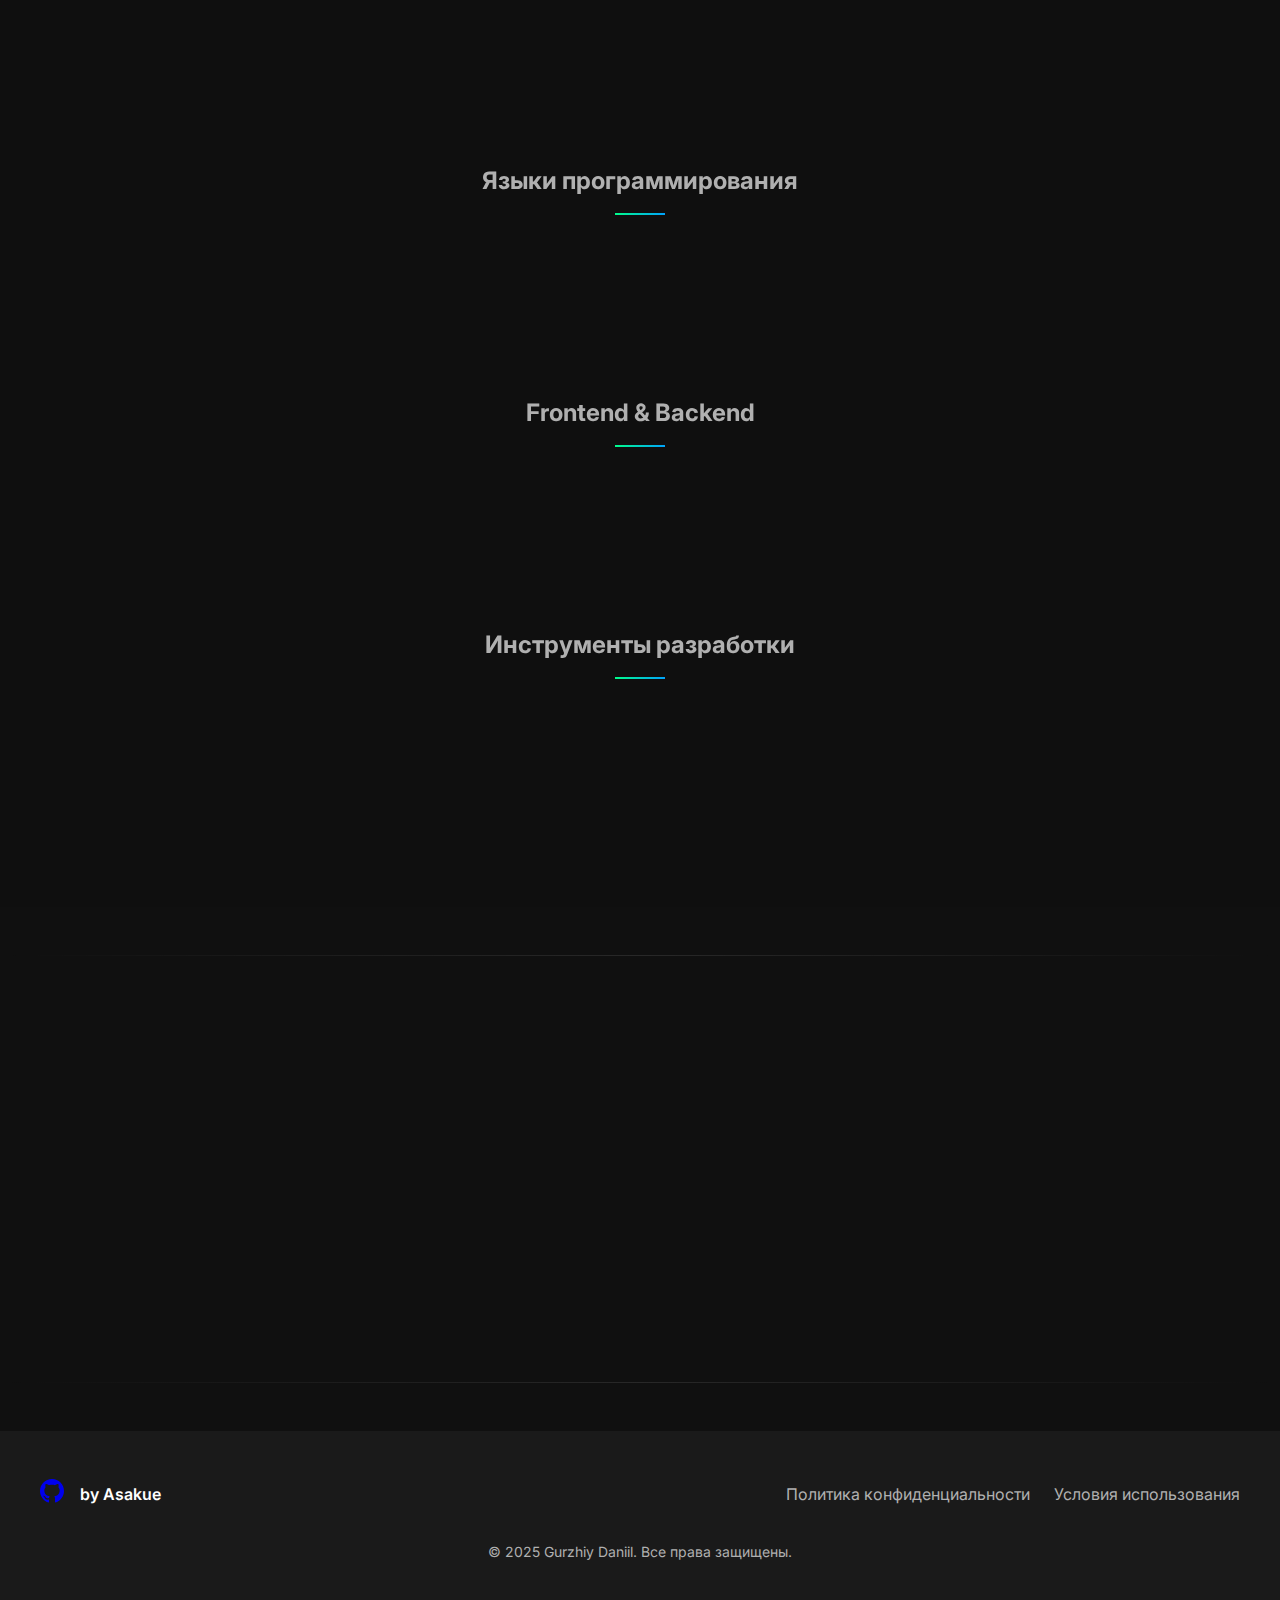
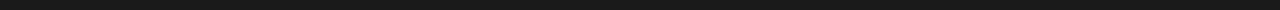
==== commit e7d6a80d: "Add files via upload" ====
--- a/index.html
+++ b/index.html
@@ -1,194 +1,328 @@
-<!DOCTYPE html>
-<html lang="ru">
-<head>
-    <meta charset="UTF-8">
-    <meta name="viewport" content="width=device-width, initial-scale=1.0">
-    <meta name="description" content="Gurzhiy Daniil - Frontend/AI Developer Portfolio. Разработка современных веб-приложений и AI решений">
-    <meta name="keywords" content="frontend developer, AI developer, web development, portfolio, React, JavaScript, Python">
-    <meta name="author" content="Gurzhiy Daniil">
-    <meta property="og:title" content="Gurzhiy Daniil Developer Portfolio">
-    <meta property="og:description" content="Portfolio of Gurzhiy Daniil - Frontend and AI Developer">
-    <meta property="og:image" content="https://images.unsplash.com/photo-1555066931-4365735bc1bf">
-    <meta property="og:url" content="your-website-url">
-    
-    <title>Asakue | Gurzhij Daniil - Frontend/AI Developer</title>
-    
-    <link rel="icon" type="image/png" href="https://img.icons8.com/nolan/64/code.png" alt="Site favicon">
-    <link rel="preload" href="styles/styles.css" as="style">
-    <link rel="preload" href="https://cdnjs.cloudflare.com/ajax/libs/font-awesome/6.0.0/css/all.min.css" as="style">
-    <link rel="preload" href="https://fonts.googleapis.com/css2?family=Inter:wght@400;600;800&family=Playfair+Display:wght@400;600;700&display=swap" as="style">
-    
-    <link rel="stylesheet" href="styles/styles.css">
-    <link rel="stylesheet" href="https://cdnjs.cloudflare.com/ajax/libs/font-awesome/6.0.0/css/all.min.css">
-    <link href="https://fonts.googleapis.com/css2?family=Inter:wght@400;600;800&family=Playfair+Display:wght@400;600;700&display=swap" rel="stylesheet">
-</head>
-<body>
-    <div class="preloader" role="status" aria-label="Загрузка страницы">
-        <div class="loader"></div>
-    </div>
-
-    <div class="animated-background" aria-hidden="true"></div>
-
-    <nav class="nav-menu" role="navigation" aria-label="Главное меню">
-        <button class="menu-icon" aria-label="Открыть меню" aria-expanded="false">
-            <span class="bar"></span>
-            <span class="bar"></span>
-            <span class="bar"></span>
-        </button>
-        <div class="menu-items" role="menu">
-            <a href="#home" class="menu-link active" role="menuitem">Главная</a>
-            <a href="#works" class="menu-link" role="menuitem">Проекты</a>
-            <a href="#contact" class="menu-link" role="menuitem">Контакты</a>
-        </div>
-    </nav>
-
-    <main class="container">
-        <section id="home" class="hero-section parallax">
-            <div class="hero-background" style="background-image: url('https://images.unsplash.com/photo-1451187580459-43490279c0fa?auto=format&fit=crop&w=1920&q=80');"></div>
-            <h1 class="name" data-text="Asakue">Здравствуйте</h1>
-            <h2 class="sub-name">Asakue | Gurzhiy Daniil</h2>
-            <div class="position">Frontend/AI Developer</div>
-            <div class="bio">
-                Создаю статические веб-приложения и использую искусственный интеллект для решения сложных задач. 
-                Моя страсть - объединять креативность и технологии для создания масштабируемых, 
-                ориентированных на пользователя решений.
-            </div>
-            <div class="hero-cta">
-                <a href="#works" class="primary-button" role="button">Мои проекты</a>
-                <a href="#contact" class="secondary-button" role="button">Связаться</a>
-            </div>
-        </section>
-
-        <section id="works" class="works-section">
-            <div class="project-background" style="background-image: url('https://i.pinimg.com/736x/e4/db/ae/e4dbae3d3524ee31768c4e63dffc5a0f.jpg');"></div>
-            <h2 class="section-title">Мои проекты</h2>
-            <div class="works-grid">
-                <article class="work-card reveal">
-                    <div class="work-image">
-                        <img src="https://i.pinimg.com/736x/aa/22/7d/aa227d405dde8f6fb8f5408135c3f9d8.jpg" 
-                             alt="Интерфейс приложения Weathertoday"
-                             loading="lazy">
-                        <div class="work-overlay">
-                            <div class="work-details">
-                                <div class="work-tech">HTML5 • CSS3 • JavaScript</div>
-                                <p class="work-description">Современное приложение с адаптивным дизайном</p>
-                            </div>
-                        </div>
-                    </div>
-                    <div class="work-info">
-                        <h3 class="work-title">Weathertoday</h3>
-                        <div class="work-links">
-                            <a href="https://asakue.github.io/weathertoday/" class="work-link blob-btn" aria-label="Демо версия проекта Weathertoday">Demo</a>
-                            <a href="https://github.com/asakue/weathertoday" class="work-link blob-btn" aria-label="Исходный код проекта Weathertoday на GitHub">GitHub</a>
-                        </div>
-                    </div>
-                </article>
-        
-                <article class="work-card reveal">
-                    <div class="work-image">
-                        <img src="https://i.pinimg.com/736x/0e/bf/fb/0ebffb9732dfed3c6130ece67591e3b5.jpg" 
-                             alt="Скриншот игры 2048"
-                             loading="lazy">
-                        <div class="work-overlay">
-                            <div class="work-details">
-                                <div class="work-tech">HTML5 • CSS3 • JavaScript</div>
-                                <p class="work-description">Классическая игра в веб-исполнении</p>
-                            </div>
-                        </div>
-                    </div>
-                    <div class="work-info">
-                        <h3 class="work-title">2048</h3>
-                        <div class="work-links">
-                            <a href="https://asakue.github.io/2048/" class="work-link blob-btn" aria-label="Демо версия игры 2048">Demo</a>
-                            <a href="https://github.com/asakue/2048" class="work-link blob-btn" aria-label="Исходный код игры 2048 на GitHub">GitHub</a>
-                        </div>
-                    </div>
-                </article>
-        
-                <article class="work-card reveal">
-                    <div class="work-image">
-                        <img src="https://images.unsplash.com/photo-1460925895917-afdab827c52f?auto=format&fit=crop&w=800&q=80" 
-                             alt="Коллаж дополнительных проектов"
-                             loading="lazy">
-                        <div class="work-overlay">
-                            <div class="work-details">
-                                <div class="work-tech">Шаблоны • Репозитории • Примеры работ</div>
-                                <p class="work-description">Посмотрите все мои проекты</p>
-                            </div>
-                        </div>
-                    </div>
-                    <div class="work-info">
-                        <h3 class="work-title">Больше проектов</h3>
-                        <div class="work-links">
-                            <a href="projects.html" class="work-link blob-btn" aria-label="Перейти к полному портфолио проектов">Перейти</a>
-                        </div>
-                    </div>
-                </article>
-            </div>
-        </section>      
-        
-        <div class="section-divider"></div>
-        
-        <section id="contact" class="contact-section reveal">
-            <h2 class="contact-title">Свяжитесь со мной</h2>
-            <div class="contact-container">
-                <div class="contact-info">
-                    <div class="contact-text">
-                        <p>Готов обсудить ваш проект и найти оптимальное решение.</p>
-                        <p>Свяжитесь со мной любым удобным способом:</p>
-                    </div>
-                    <div class="contact-links">
-                        <a href="https://t.me/asakueqq" target="_blank" rel="noopener noreferrer" class="contact-link" aria-label="Написать в Telegram">
-                            <i class="fab fa-telegram" aria-hidden="true"></i>
-                            <span>Telegram</span></a>
-                            <a href="https://vk.com/asakueqq" target="_blank" rel="noopener noreferrer" class="contact-link" aria-label="Написать в ВКонтакте">
-                                <i class="fab fa-vk" aria-hidden="true"></i>
-                                <span>ВКонтакте</span>
-                            </a>
-                            <a href="https://github.com/asakue" target="_blank" rel="noopener noreferrer" class="contact-link" aria-label="Посмотреть профиль на GitHub">
-                                <i class="fab fa-github" aria-hidden="true"></i>
-                                <span>GitHub</span>
-                            </a>
-                        </div>
-                    </div>
-                    <form id="contactForm" class="contact-form" role="form" aria-label="Форма обратной связи">
-                        <div class="form-group">
-                            <label for="name" class="visually-hidden">Ваше имя</label>
-                            <input type="text" id="name" name="name" placeholder="Ваше имя (временно не работает)" required aria-required="true">
-                        </div>
-                        <div class="form-group">
-                            <label for="email" class="visually-hidden">Ваш email</label>
-                            <input type="email" id="email" name="email" placeholder="Ваш email (временно не работает)" required aria-required="true">
-                        </div>
-                        <div class="form-group">
-                            <label for="message" class="visually-hidden">Ваше сообщение</label>
-                            <textarea id="message" name="message" placeholder="Ваше сообщение (временно не работает)" required aria-required="true"></textarea>
-                        </div>
-                        <button type="submit" class="submit-button" aria-label="Отправить сообщение">Отправить</button>
-                    </form>
-                </div>
-            </section>
-        </main>
-
-        <div class="section2-divider"></div>
-    
-        <footer class="footer">
-            <div class="footer-content">
-                <div class="footer-logo">
-                    <a href="https://github.com/asakue" target="_blank" rel="noopener noreferrer" aria-label="GitHub Profile">
-                        <svg xmlns="http://www.w3.org/2000/svg" viewBox="0 0 24 24" width="24" height="24">
-                            <path d="M12 0c-6.626 0-12 5.373-12 12 0 5.302 3.438 9.8 8.207 11.387.599.111.793-.261.793-.577v-2.234c-3.338.726-4.033-1.416-4.033-1.416-.546-1.387-1.333-1.756-1.333-1.756-1.089-.745.083-.729.083-.729 1.205.084 1.839 1.237 1.839 1.237 1.07 1.834 2.807 1.304 3.492.997.107-.775.418-1.305.762-1.604-2.665-.305-5.467-1.334-5.467-5.931 0-1.311.469-2.381 1.236-3.221-.124-.303-.535-1.524.117-3.176 0 0 1.008-.322 3.301 1.23.957-.266 1.983-.399 3.003-.405 1.02.006 2.047.139 3.006.405 2.291-1.553 3.297-1.23 3.297-1.23.655 1.652.244 2.873.118 3.176.77.84 1.235 1.911 1.235 3.221 0 4.609-2.807 5.624-5.479 5.921.43.372.823 1.102.823 2.222v3.293c0 .319.192.694.801.576 4.765-1.589 8.199-6.086 8.199-11.386 0-6.627-5.373-12-12-12z"/>
-                        </svg>
-                    </a>
-                    <span class="footer-text">by Asakue</span>
-                </div>
-                <div class="footer-links">
-                    <a href="pageshtml/privacy.html" class="footer-link">Политика конфиденциальности</a>
-                    <a href="pageshtml/terms.html" class="footer-link">Условия использования</a>
-                </div>
-            </div>
-        </footer>
-    
-        <script src="script.js" defer></script>
-    </body>
-    </html>
+<!DOCTYPE html>
+<html lang="ru">
+<head>
+    <meta charset="UTF-8">
+    <meta name="viewport" content="width=device-width, initial-scale=1.0">
+    <meta name="description" content="Gurzhiy Daniil - Frontend/AI Developer Portfolio. Разработка современных веб-приложений и AI решений">
+    <meta name="keywords" content="frontend developer, AI developer, web development, portfolio, React, JavaScript, Python">
+    <meta name="author" content="Gurzhiy Daniil">
+    <meta name="theme-color" content="#101010">
+    <meta name="apple-mobile-web-app-capable" content="yes">
+    <meta name="apple-mobile-web-app-status-bar-style" content="black-translucent">
+    
+    <!-- Open Graph / Social Media -->
+    <meta property="og:type" content="website">
+    <meta property="og:title" content="Gurzhiy Daniil Developer Portfolio">
+    <meta property="og:description" content="Portfolio of Gurzhiy Daniil - Frontend and AI Developer">
+    <meta property="og:image" content="https://images.unsplash.com/photo-1555066931-4365735bc1bf">
+    <meta property="og:url" content="https://asakue.github.io/me/">
+    <meta property="og:site_name" content="Asakue Portfolio">
+    
+    <!-- Twitter Card -->
+    <meta name="twitter:card" content="summary_large_image">
+    <meta name="twitter:title" content="Gurzhiy Daniil - Frontend/AI Developer">
+    <meta name="twitter:description" content="Portfolio of Gurzhiy Daniil - Frontend and AI Developer">
+    <meta name="twitter:image" content="https://images.unsplash.com/photo-1555066931-4365735bc1bf">
+    
+    <title>Asakue | Gurzhiy Daniil - Frontend/AI Developer</title>
+    
+    <!-- Favicon -->
+    <link rel="icon" type="image/png" href="https://img.icons8.com/nolan/64/code.png">
+    <link rel="apple-touch-icon" href="https://img.icons8.com/nolan/64/code.png">
+    
+    <!-- Preloaded resources -->
+    <link rel="preload" href="css/styles.css" as="style">
+    <link rel="preload" href="https://cdnjs.cloudflare.com/ajax/libs/font-awesome/6.0.0/css/all.min.css" as="style">
+    <link rel="preload" href="https://fonts.googleapis.com/css2?family=Inter:wght@400;600;800&family=Playfair+Display:wght@400;600;700&display=swap" as="style">
+    
+    <!-- Stylesheets -->
+    <link rel="stylesheet" href="css/styles.css">
+    <link rel="stylesheet" href="https://cdnjs.cloudflare.com/ajax/libs/font-awesome/6.0.0/css/all.min.css">
+    <link href="https://fonts.googleapis.com/css2?family=Inter:wght@400;600;800&family=Playfair+Display:wght@400;600;700&display=swap" rel="stylesheet">
+</head>
+<body>
+    <!-- Preloader -->
+    <div class="preloader" role="status" aria-label="Загрузка страницы">
+        <div class="loader"></div>
+    </div>
+
+    <!-- Animated background -->
+    <div class="animated-background" aria-hidden="true"></div>
+
+    <!-- Navigation -->
+    <nav class="nav-menu" role="navigation" aria-label="Главное меню">
+        <button class="menu-icon" aria-label="Открыть меню" aria-expanded="false">
+            <span class="bar"></span>
+            <span class="bar"></span>
+            <span class="bar"></span>
+        </button>
+        <div class="menu-items" role="menu">
+            <a href="#home" class="menu-link active" role="menuitem">Главная</a>
+            <a href="#works" class="menu-link" role="menuitem">Проекты</a>
+            <a href="#tech-stack" class="menu-link" role="menuitem">Технологии</a>
+            <a href="#contact" class="menu-link" role="menuitem">Контакты</a>
+        </div>
+    </nav>
+
+    <!-- Main content -->
+    <main class="container">
+        <!-- Hero section -->
+        <section id="home" class="hero-section parallax">
+            <div class="hero-background" style="background-image: url('https://images.unsplash.com/photo-1451187580459-43490279c0fa?auto=format&fit=crop&w=1920&q=80');"></div>
+            <h1 class="name" data-text="Asakue">Здравствуйте</h1>
+            <h2 class="sub-name">Asakue | Gurzhiy Daniil</h2>
+            <div class="position">Frontend/AI Developer</div>
+            <div class="bio">
+                Создаю статические веб-приложения и использую искусственный интеллект для решения сложных задач. 
+                Моя страсть - объединять креативность и технологии для создания масштабируемых, 
+                ориентированных на пользователя решений.
+            </div>
+            <div class="hero-cta">
+                <a href="#works" class="primary-button" role="button">Мои проекты</a>
+                <a href="#contact" class="secondary-button" role="button">Связаться</a>
+            </div>
+        </section>
+
+        <!-- Projects section -->
+        <section id="works" class="works-section">
+            <div class="project-background" style="background-image: url('https://i.pinimg.com/736x/e4/db/ae/e4dbae3d3524ee31768c4e63dffc5a0f.jpg');"></div>
+            <h2 class="section-title">Мои проекты</h2>
+            <div class="works-grid">
+                <!-- Project card 1 -->
+                <article class="work-card reveal">
+                    <div class="work-image">
+                        <img src="https://i.pinimg.com/736x/8b/c0/5e/8bc05e489c2575cd3d0b5eee232138fc.jpg" 
+                             alt="Интерфейс приложения Weathertoday"
+                             loading="lazy">
+                        <div class="work-overlay">
+                            <div class="work-details">
+                                <div class="work-tech">HTML5 • CSS3 • JavaScript</div>
+                                <p class="work-description">Современное приложение с адаптивным дизайном</p>
+                            </div>
+                        </div>
+                    </div>
+                    <div class="work-info">
+                        <h3 class="work-title">Weathertoday</h3>
+                        <div class="work-links">
+                           <a href="https://asakue.github.io/Weather-Today/" class="work-link blob-btn" aria-label="Демо версия проекта Weathertoday" target="_blank" rel="noopener">Demo</a>
+                            <a href="https://github.com/asakue/Weather-Today" class="work-link blob-btn" aria-label="Исходный код проекта Weathertoday на GitHub" target="_blank" rel="noopener">GitHub</a>
+                        </div>
+                    </div>
+                </article>
+        
+                <!-- Project card 2 -->
+                <article class="work-card reveal">
+                    <div class="work-image">
+                        <img src="https://i.pinimg.com/736x/09/62/3e/09623efa5954783bcf321356f4a1ed79.jpg" 
+                             alt="Интерфейс приложения NotePro"
+                             loading="lazy">
+                        <div class="work-overlay">
+                            <div class="work-details">
+                                <div class="work-tech">HTML5 • CSS3 • JavaScript</div>
+                                <p class="work-description">Расширенное приложение для заметок</p>
+                            </div>
+                        </div>
+                    </div>
+                    <div class="work-info">
+                        <h3 class="work-title">NotePro</h3>
+                        <div class="work-links">
+                             <a href="https://asakue.github.io/NotePro/" class="work-link blob-btn" aria-label="Демо версия проекта NotePro" target="_blank" rel="noopener">Demo</a>
+                            <a href="https://github.com/asakue/NotePro" class="work-link blob-btn" aria-label="Исходный код проекта NotePro на GitHub" target="_blank" rel="noopener">GitHub</a>
+                        </div>
+                    </div>
+                </article>
+        
+                <!-- Project card 3 - More projects -->
+                <article class="work-card reveal">
+                    <div class="work-image">
+                        <img src="https://images.unsplash.com/photo-1460925895917-afdab827c52f?auto=format&fit=crop&w=800&q=80" 
+                             alt="Коллаж дополнительных проектов"
+                             loading="lazy">
+                        <div class="work-overlay">
+                            <div class="work-details">
+                                <div class="work-tech">Шаблоны • Репозитории • Примеры работ</div>
+                                <p class="work-description">Посмотрите все мои проекты</p>
+                            </div>
+                        </div>
+                    </div>
+                    <div class="work-info">
+                        <h3 class="work-title">Больше проектов</h3>
+                        <div class="work-links">
+                            <a href="projects.html" class="work-link blob-btn" aria-label="Перейти к полному портфолио проектов">Перейти</a>
+                        </div>
+                    </div>
+                </article>
+            </div>
+        </section>
+        
+        <div class="section-divider"></div>
+        
+        <!-- Tech Stack section -->
+        <section id="tech-stack" class="tech-stack-section">
+            <div class="project-background" style="background-image: url('https://images.unsplash.com/photo-1518770660439-4636190af475?auto=format&fit=crop&w=1000&q=80'); opacity: 0.07;"></div>
+            <h2 class="section-title">Технический стек</h2>
+            <div class="tech-stack-container">
+                <div class="tech-category">
+                    <h3 class="tech-category-title">Языки программирования</h3>
+                    <div class="tech-grid">
+                        <div class="tech-item">
+                            <svg class="tech-icon" viewBox="0 0 128 128">
+                                <path fill="#00599C" d="M117.5 33.5l.3-.2c-.6-1.1-1.5-2.1-2.4-2.6l-48.3-27.8c-.8-.5-1.9-.7-3.1-.7-1.2 0-2.3.3-3.1.7l-48 27.9c-1.7 1-2.9 3.5-2.9 5.4v55.7c0 1.1.2 2.3.9 3.4l-.2.1c.5.8 1.2 1.5 1.9 1.9l48.2 27.9c.8.5 1.9.7 3.1.7 1.2 0 2.3-.3 3.1-.7l48-27.9c1.7-1 2.9-3.5 2.9-5.4v-55.8c.1-.8 0-1.7-.4-2.6zm-53.5 55c9.1 0 17.1-5 21.3-12.4l12.9 7.6c-6.8 11.8-19.6 19.8-34.2 19.8-21.8 0-39.5-17.7-39.5-39.5s17.7-39.5 39.5-39.5c14.7 0 27.5 8.1 34.3 20l-13 7.5c-4.2-7.5-12.2-12.5-21.3-12.5-13.5 0-24.5 11-24.5 24.5s11 24.5 24.5 24.5z"></path>
+                            </svg>
+                            <span class="tech-name">C++</span>
+                        </div>
+                        <div class="tech-item">
+                            <svg class="tech-icon" viewBox="0 0 128 128">
+                                <path fill="#9B4F96" d="M115.4 30.7l-48.3-27.8c-.8-.5-1.9-.7-3.1-.7-1.2 0-2.3.3-3.1.7l-48 27.9c-1.7 1-2.9 3.5-2.9 5.4v55.7c0 1.1.2 2.4.9 3.4l-.2.1c.5.8 1.2 1.5 1.9 1.9l48.2 27.9c.8.5 1.9.7 3.1.7 1.2 0 2.3-.3 3.1-.7l48-27.9c1.7-1 2.9-3.5 2.9-5.4v-55.8c.1-.8 0-1.7-.4-2.4zm-53.5 70c-21.8 0-39.5-17.7-39.5-39.5s17.7-39.5 39.5-39.5c14.7 0 27.5 8.1 34.3 20l-13 7.5c-4.2-7.5-12.2-12.5-21.3-12.5-13.5 0-24.5 11-24.5 24.5s11 24.5 24.5 24.5c9.1 0 17.1-5 21.3-12.4l12.9 7.6c-6.8 11.7-19.6 19.8-34.2 19.8zm51-41.5h-3.1v-3.1h-3.1v3.1h-3.1v3.1h3.1v3.1h3.1v-3.1h3.1v-3.1z"></path><path fill="#9B4F96" d="M102.9 56.1v-3.1h3.1v-3.1h-3.1v-3.1h-3.1v3.1h-3.1v3.1h3.1v3.1z"></path>
+                            </svg>
+                            <span class="tech-name">C#</span>
+                        </div>
+                        <div class="tech-item">
+                            <svg class="tech-icon" viewBox="0 0 128 128">
+                                <path fill="#FFD845" d="M49.33 62h29.159c8.117 0 14.511-6.868 14.511-15.019v-27.798c0-7.912-6.632-13.856-14.555-15.176-5.014-.835-10.195-1.215-15.187-1.191-4.99.023-9.612.448-13.805 1.191-12.355 2.181-14.453 6.751-14.453 15.176v10.817h29v4h-40.224c-8.484 0-15.914 5.108-18.237 14.811-2.681 11.12-2.8 17.919 0 29.53 2.075 8.642 7.03 14.659 15.515 14.659h9.946v-13.048c0-9.637 8.428-17.952 18.33-17.952zm-1.838-39.11c-3.026 0-5.478-2.479-5.478-5.545 0-3.079 2.451-5.581 5.478-5.581 3.015 0 5.479 2.502 5.479 5.581-.001 3.066-2.465 5.545-5.479 5.545zM122.281 48.811c-2.098-8.448-6.103-14.811-14.599-14.811h-10.682v12.981c0 10.05-8.794 18.019-18.511 18.019h-29.159c-7.988 0-14.33 7.326-14.33 15.326v27.8c0 7.91 6.745 12.564 14.462 14.834 9.242 2.717 17.994 3.208 29.051 0 7.349-2.129 14.487-6.411 14.487-14.834v-11.126h-29v-4h43.682c8.484 0 11.647-5.776 14.599-14.66 3.047-9.145 2.916-17.799 0-29.529zm-41.955 55.606c3.027 0 5.479 2.479 5.479 5.547 0 3.076-2.451 5.579-5.479 5.579-3.015 0-5.478-2.502-5.478-5.579 0-3.068 2.463-5.547 5.478-5.547z"></path>
+                            </svg>
+                            <span class="tech-name">Python</span>
+                        </div>
+                        <div class="tech-item">
+                            <svg class="tech-icon" viewBox="0 0 128 128">
+                                <path fill="#F0DB4F" d="M1.408 1.408h125.184v125.185h-125.184z"></path><path fill="#323330" d="M116.347 96.736c-.917-5.711-4.641-10.508-15.672-14.981-3.832-1.761-8.104-3.022-9.377-5.926-.452-1.69-.512-2.642-.226-3.665.821-3.32 4.784-4.355 7.925-3.403 2.023.678 3.938 2.237 5.093 4.724 5.402-3.498 5.391-3.475 9.163-5.879-1.381-2.141-2.118-3.129-3.022-4.045-3.249-3.629-7.676-5.498-14.756-5.355l-3.688.477c-3.534.893-6.902 2.748-8.877 5.235-5.926 6.724-4.236 18.492 2.975 23.335 7.104 5.332 17.54 6.545 18.873 11.531 1.297 6.104-4.486 8.08-10.234 7.378-4.236-.881-6.592-3.034-9.139-6.949-4.688 2.713-4.688 2.713-9.508 5.485 1.143 2.499 2.344 3.63 4.26 5.795 9.068 9.198 31.76 8.746 35.83-5.176.165-.478 1.261-3.666.38-8.581zm-46.885-37.793h-11.709l-.048 30.272c0 6.438.333 12.34-.714 14.149-1.713 3.558-6.152 3.117-8.175 2.427-2.059-1.012-3.106-2.451-4.319-4.485-.333-.584-.583-1.036-.667-1.071l-9.52 5.83c1.583 3.249 3.915 6.069 6.902 7.901 4.462 2.678 10.459 3.499 16.731 2.059 4.082-1.189 7.604-3.652 9.448-7.401 2.666-4.915 2.094-10.864 2.07-17.444.06-10.735.001-21.468.001-32.237z"></path>
+                            </svg>
+                            <span class="tech-name">JavaScript</span>
+                        </div>
+                        <div class="tech-item">
+                            <svg class="tech-icon" viewBox="0 0 128 128">
+                                <path fill="#007acc" d="M2 63.91v62.5h125v-125H2zm100.73-5a15.56 15.56 0 017.82 4.5 20.58 20.58 0 013 4c0 .16-5.4 3.81-8.69 5.85-.12.08-.6-.44-1.13-1.23a7.09 7.09 0 00-5.87-3.53c-3.79-.26-6.23 1.73-6.21 5a4.58 4.58 0 00.54 2.34c.83 1.73 2.38 2.76 7.24 4.86 8.95 3.85 12.78 6.39 15.16 10 2.66 4 3.31 10.46 1.45 15.24-2 5.2-6.9 8.73-13.83 9.9a38.32 38.32 0 01-9.52-.1A23 23 0 0180 109.19c-1.15-1.27-3.39-4.58-3.25-4.82a9.34 9.34 0 011.15-.73l4.6-2.64 3.59-2.08.75 1.11a16.78 16.78 0 004.74 4.54c4 2.1 9.46 1.81 12.16-.62a5.43 5.43 0 00.69-6.92c-1-1.39-3-2.56-8.59-5-6.45-2.78-9.23-4.5-11.77-7.24a16.48 16.48 0 01-3.43-6.25 25 25 0 01-.22-8c1.33-6.23 6-10.58 12.82-11.87a31.66 31.66 0 019.49.26zm-29.34 5.24v5.12H57.16v46.23H45.65V69.26H29.38v-5a49.19 49.19 0 01.14-5.16c.06-.08 10-.12 22-.1h21.81z"></path>
+                            </svg>
+                            <span class="tech-name">TypeScript</span>
+                        </div>
+                    </div>
+                </div>
+                
+                <div class="tech-category">
+                    <h3 class="tech-category-title">Frontend & Backend</h3>
+                    <div class="tech-grid">
+                        <div class="tech-item">
+                            <svg class="tech-icon" viewBox="0 0 128 128">
+                                <path fill="#E44D26" d="M19.037 113.876l-10.005-112.215h109.936l-10.016 112.198-45.019 12.48z"></path><path fill="#F16529" d="M64 116.8l36.378-10.086 8.559-95.878h-44.937z"></path><path fill="#EBEBEB" d="M64 52.455h-18.212l-1.258-14.094h19.47v-13.762h-34.511l.33 3.692 3.382 37.927h30.799zM64 88.198l-.061.017-15.327-4.14-.979-10.975h-13.817l1.928 21.609 28.193 7.826.063-.017z"></path><path fill="#fff" d="M63.952 52.455v13.763h16.947l-1.597 17.849-15.35 4.143v14.319l28.215-7.82.207-2.325 3.234-36.233.335-3.696h-3.708zM63.952 24.599v13.762h33.244l.276-3.092.628-6.978.329-3.692z"></path>
+                            </svg>
+                            <span class="tech-name">HTML5</span>
+                        </div>
+                        <div class="tech-item">
+                            <svg class="tech-icon" viewBox="0 0 128 128">
+                                <path fill="#1572B6" d="M18.814 114.123l-10.054-112.771h110.48l-10.064 112.754-45.243 12.543-45.119-12.526z"></path><path fill="#33A9DC" d="M64.001 117.062l36.559-10.136 8.601-96.354h-45.16v106.49z"></path><path fill="#fff" d="M64.001 51.429h18.302l1.264-14.163h-19.566v-13.831h34.681l-.332 3.711-3.4 38.114h-30.949v-13.831z"></path><path fill="#EBEBEB" d="M64.083 87.349l-.061.018-15.403-4.159-.985-11.031h-13.882l1.937 21.717 28.331 7.863.063-.018v-14.39z"></path><path fill="#fff" d="M81.127 64.675l-1.666 18.522-15.426 4.164v14.39l28.354-7.858.208-2.337 2.406-26.881h-13.876z"></path><path fill="#EBEBEB" d="M64.048 23.435v13.831h-33.407l-.277-3.108-.63-7.012-.331-3.711h34.645zM64.001 51.429v13.831h-15.209l-.277-3.108-.631-7.012-.33-3.711h16.447z"></path>
+                            </svg>
+                            <span class="tech-name">CSS3</span>
+                        </div>
+                        <div class="tech-item">
+                            <svg class="tech-icon" viewBox="0 0 128 128">
+                                <g fill="#61DAFB"><circle cx="64" cy="64" r="11.4"></circle><path d="M107.3 45.2c-2.2-.8-4.5-1.6-6.9-2.3.6-2.4 1.1-4.8 1.5-7.1 2.1-13.2-.2-22.5-6.6-26.1-1.9-1.1-4-1.6-6.4-1.6-7 0-15.9 5.2-24.9 13.9-9-8.7-17.9-13.9-24.9-13.9-2.4 0-4.5.5-6.4 1.6-6.4 3.7-8.7 13-6.6 26.1.4 2.3.9 4.7 1.5 7.1-2.4.7-4.7 1.4-6.9 2.3-12.5 4.8-19.3 11.4-19.3 18.8s6.9 14 19.3 18.8c2.2.8 4.5 1.6 6.9 2.3-.6 2.4-1.1 4.8-1.5 7.1-2.1 13.2.2 22.5 6.6 26.1 1.9 1.1 4 1.6 6.4 1.6 7.1 0 16-5.2 24.9-13.9 9 8.7 17.9 13.9 24.9 13.9 2.4 0 4.5-.5 6.4-1.6 6.4-3.7 8.7-13 6.6-26.1-.4-2.3-.9-4.7-1.5-7.1 2.4-.7 4.7-1.4 6.9-2.3 12.5-4.8 19.3-11.4 19.3-18.8s-6.8-14-19.3-18.8zm-14.8-30.5c4.1 2.4 5.5 9.8 3.8 20.3-.3 2.1-.8 4.3-1.4 6.6-5.2-1.2-10.7-2-16.5-2.5-3.4-4.8-6.9-9.1-10.4-13 7.4-7.3 14.9-12.3 21-12.3 1.3 0 2.5.3 3.5.9zm-11.2 59.3c-1.8 3.2-3.9 6.4-6.1 9.6-3.7.3-7.4.4-11.2.4-3.9 0-7.6-.1-11.2-.4-2.2-3.2-4.2-6.4-6-9.6-1.9-3.3-3.7-6.7-5.3-10 1.6-3.3 3.4-6.7 5.3-10 1.8-3.2 3.9-6.4 6.1-9.6 3.7-.3 7.4-.4 11.2-.4 3.9 0 7.6.1 11.2.4 2.2 3.2 4.2 6.4 6 9.6 1.9 3.3 3.7 6.7 5.3 10-1.7 3.3-3.4 6.6-5.3 10zm8.3-3.3c1.5 3.5 2.7 6.9 3.8 10.3-3.4.8-7 1.4-10.8 1.9 1.2-1.9 2.5-3.9 3.6-6 1.2-2.1 2.3-4.2 3.4-6.2zm-25.6 27.1c-2.4-2.6-4.7-5.4-6.9-8.3 2.3.1 4.6.2 6.9.2 2.3 0 4.6-.1 6.9-.2-2.2 2.9-4.5 5.7-6.9 8.3zm-18.6-15c-3.8-.5-7.4-1.1-10.8-1.9 1.1-3.3 2.3-6.8 3.8-10.3 1.1 2 2.2 4.1 3.4 6.1 1.2 2.2 2.4 4.1 3.6 6.1zm-7-25.5c-1.5-3.5-2.7-6.9-3.8-10.3 3.4-.8 7-1.4 10.8-1.9-1.2 1.9-2.5 3.9-3.6 6-1.2 2.1-2.3 4.2-3.4 6.2zm25.6-27.1c2.4 2.6 4.7 5.4 6.9 8.3-2.3-.1-4.6-.2-6.9-.2-2.3 0-4.6.1-6.9.2 2.2-2.9 4.5-5.7 6.9-8.3zm22.2 21l-3.6-6c3.8.5 7.4 1.1 10.8 1.9-1.1 3.3-2.3 6.8-3.8 10.3-1.1-2.1-2.2-4.2-3.4-6.2zm-54.5-16.2c-1.7-10.5-.3-17.9 3.8-20.3 1-.6 2.2-.9 3.5-.9 6 0 13.5 4.9 21 12.3-3.5 3.8-7 8.2-10.4 13-5.8.5-11.3 1.4-16.5 2.5-.6-2.3-1-4.5-1.4-6.6zm-24.7 29c0-4.7 5.7-9.7 15.7-13.4 2-.8 4.2-1.5 6.4-2.1 1.6 5 3.6 10.3 6 15.6-2.4 5.3-4.5 10.5-6 15.5-13.8-4-22.1-10-22.1-15.6zm28.5 49.3c-4.1-2.4-5.5-9.8-3.8-20.3.3-2.1.8-4.3 1.4-6.6 5.2 1.2 10.7 2 16.5 2.5 3.4 4.8 6.9 9.1 10.4 13-7.4 7.3-14.9 12.3-21 12.3-1.3 0-2.5-.3-3.5-.9zm60.8-20.3c1.7 10.5.3 17.9-3.8 20.3-1 .6-2.2.9-3.5.9-6 0-13.5-4.9-21-12.3 3.5-3.8 7-8.2 10.4-13 5.8-.5 11.3-1.4 16.5-2.5.6 2.3 1 4.5 1.4 6.6zm9-15.6c-2 .8-4.2 1.5-6.4 2.1-1.6-5-3.6-10.3-6-15.6 2.4-5.3 4.5-10.5 6-15.5 13.8 4 22.1 10 22.1 15.6 0 4.7-5.8 9.7-15.7 13.4z"></path></g>
+                            </svg>
+                            <span class="tech-name">React</span>
+                        </div>
+                        <div class="tech-item">
+                            <svg class="tech-icon" viewBox="0 0 128 128">
+                                <path fill="#83CD29" d="M112.771 30.334l-44.097-25.605c-2.781-1.584-6.402-1.584-9.205 0l-44.568 25.605c-2.87 1.651-4.901 4.754-4.901 8.073v51.142c0 3.319 2.084 6.423 4.954 8.083l11.775 6.688c5.628 2.772 7.617 2.772 10.178 2.772 8.333 0 13.093-5.039 13.093-13.828v-50.49c0-.713-.371-1.774-1.071-1.774h-5.623c-.712 0-2.306 1.061-2.306 1.773v50.49c0 3.896-3.524 7.773-10.11 4.48l-12.167-7.013c-.424-.23-.723-.693-.723-1.181v-51.142c0-.482.555-.966.982-1.213l44.424-25.561c.415-.235 1.025-.235 1.439 0l43.882 25.555c.42.253.272.722.272 1.219v51.142c0 .488.183.963-.232 1.198l-44.086 25.576c-.378.227-.847.227-1.261 0l-11.307-6.749c-.341-.198-.746-.269-1.073-.086-3.146 1.783-3.726 2.02-6.677 3.043-.726.253-1.797.692.41 1.929l14.798 8.754c1.417.82 3.027 1.246 4.647 1.246 1.642 0 3.25-.426 4.667-1.246l43.885-25.582c2.87-1.672 4.23-4.764 4.23-8.083v-51.142c0-3.319-1.36-6.414-4.229-8.073zM77.91 81.445c-11.726 0-14.309-3.235-15.17-9.066-.1-.628-.633-1.379-1.272-1.379h-5.731c-.709 0-1.279.86-1.279 1.566 0 7.466 4.059 16.512 23.453 16.512 14.039 0 22.088-5.455 22.088-15.109 0-9.572-6.467-12.084-20.082-13.886-13.762-1.819-15.16-2.738-15.16-5.962 0-2.658 1.184-6.203 11.374-6.203 9.105 0 12.461 1.954 13.842 8.091.118.577.645.991 1.24.991h5.754c.354 0 .692-.143.94-.396.24-.272.367-.613.335-.979-.891-10.568-7.912-15.493-22.112-15.493-12.631 0-20.166 5.334-20.166 14.275 0 9.698 7.497 12.378 19.622 13.577 14.505 1.422 15.633 3.542 15.633 6.395 0 4.955-3.978 7.066-13.309 7.066z"></path>
+                            </svg>
+                            <span class="tech-name">Node.js</span>
+                        </div>
+                        <div class="tech-item">
+                            <svg class="tech-icon" viewBox="0 0 128 128">
+                                <path fill="#42B883" d="M78.8,10L64,35.4L49.2,10H0l64,110l64-110C128,10,78.8,10,78.8,10z"></path><path fill="#35495E" d="M78.8,10L64,35.4L49.2,10H25.6L64,76l38.4-66H78.8z"></path>
+                            </svg>
+                            <span class="tech-name">Vue.js</span>
+                        </div>
+                    </div>
+                </div>
+                
+                <div class="tech-category">
+                    <h3 class="tech-category-title">Инструменты разработки</h3>
+                    <div class="tech-grid">
+                        <div class="tech-item">
+                            <svg class="tech-icon" viewBox="0 0 128 128">
+                                <path fill="#F34F29" d="M124.737 58.378l-55.116-55.114c-3.172-3.174-8.32-3.174-11.497 0l-11.444 11.446 14.518 14.518c3.375-1.139 7.243-.375 9.932 2.314 2.703 2.706 3.461 6.607 2.294 9.993l13.992 13.993c3.385-1.167 7.292-.413 9.994 2.295 3.78 3.777 3.78 9.9 0 13.679-3.78 3.78-9.901 3.78-13.683 0-2.842-2.844-3.545-7.019-2.105-10.521l-13.048-13.048-.002 34.341c.922.455 1.791 1.063 2.559 1.828 3.778 3.777 3.778 9.898 0 13.683-3.779 3.777-9.904 3.777-13.679 0-3.778-3.784-3.778-9.905 0-13.683.934-.933 2.014-1.638 3.167-2.11v-34.659c-1.153-.472-2.231-1.172-3.167-2.111-2.862-2.86-3.551-7.06-2.083-10.576l-14.313-14.313-37.792 37.79c-3.175 3.177-3.175 8.325 0 11.5l55.117 55.114c3.174 3.174 8.32 3.174 11.499 0l54.858-54.858c3.174-3.176 3.174-8.327-.001-11.501z"></path>
+                            </svg>
+                            <span class="tech-name">Git</span>
+                        </div>
+                        <div class="tech-item">
+                            <svg class="tech-icon" viewBox="0 0 128 128">
+                                <path fill="#181616" d="M64 5.103c-33.347 0-60.388 27.035-60.388 60.388 0 26.682 17.303 49.317 41.297 57.303 3.017.56 4.125-1.31 4.125-2.905 0-1.44-.056-6.197-.082-11.243-16.8 3.653-20.345-7.125-20.345-7.125-2.747-6.98-6.705-8.836-6.705-8.836-5.48-3.748.413-3.67.413-3.67 6.063.425 9.257 6.223 9.257 6.223 5.386 9.23 14.127 6.562 17.573 5.02.542-3.903 2.107-6.568 3.834-8.076-13.413-1.525-27.514-6.704-27.514-29.843 0-6.593 2.36-11.98 6.223-16.21-.628-1.52-2.695-7.662.584-15.98 0 0 5.07-1.623 16.61 6.19C53.7 35 58.867 34.327 64 34.304c5.13.023 10.3.694 15.127 2.033 11.526-7.813 16.59-6.19 16.59-6.19 3.287 8.317 1.22 14.46.593 15.98 3.872 4.23 6.215 9.617 6.215 16.21 0 23.194-14.127 28.3-27.574 29.796 2.167 1.874 4.097 5.55 4.097 11.183 0 8.08-.07 14.583-.07 16.572 0 1.607 1.088 3.49 4.148 2.897 23.98-7.994 41.263-30.622 41.263-57.294C124.388 32.14 97.35 5.104 64 5.104z"></path><path d="M26.484 91.806c-.133.3-.605.39-1.035.185-.44-.196-.685-.605-.543-.906.13-.31.603-.395 1.04-.188.44.197.69.61.537.91zm2.446 2.729c-.287.267-.85.143-1.232-.28-.396-.42-.47-.983-.177-1.254.298-.266.844-.14 1.24.28.394.426.472.984.17 1.255zM31.312 98.012c-.37.258-.976.017-1.35-.52-.37-.538-.37-1.183.01-1.44.373-.258.97-.025 1.35.507.368.545.368 1.19-.01 1.452zm3.261 3.361c-.33.365-1.036.267-1.552-.23-.527-.487-.674-1.18-.343-1.544.336-.366 1.045-.264 1.564.23.527.486.686 1.18.333 1.543zm4.5 1.951c-.147.473-.825.688-1.51.486-.683-.207-1.13-.76-.99-1.238.14-.477.823-.7 1.512-.485.683.206 1.13.756.988 1.237zm4.943.361c.017.498-.563.91-1.28.92-.723.017-1.308-.387-1.315-.877 0-.503.568-.91 1.29-.924.717-.013 1.306.387 1.306.88zm4.598-.782c.086.485-.413.984-1.126 1.117-.7.13-1.35-.172-1.44-.653-.086-.498.422-.997 1.122-1.126.714-.123 1.354.17 1.444.663zm0 0"></path>
+                            </svg>
+                            <span class="tech-name">GitHub</span>
+                        </div>
+                        <div class="tech-item">
+                            <svg class="tech-icon" viewBox="0 0 128 128">
+                                <path fill="#68217A" d="M95 2.3l30.5 12.3v98.7L94.8 125.7 45.8 77l-31 24.1L2.5 94.9V33.1l12.3-5.9 31 24.3ZM14.8 45.7V83.2l18.5-19Zm48.1 18.5L94.8 89.3V39Z"></path>
+                            </svg>
+                            <span class="tech-name">Visual Studio</span>
+                        </div>
+                        <div class="tech-item">
+                            <svg class="tech-icon" viewBox="0 0 128 128">
+                                <path d="M3.656 45.043s-3.027-2.191.61-5.113l8.468-7.594s2.426-2.559 4.989-.328l78.175 59.328v28.45s-.039 4.468-5.757 3.976zm0 0" fill="#2489ca"></path><path d="M23.809 63.379L3.656 81.742s-2.07 1.543 0 4.305l9.356 8.527s2.222 2.395 5.508-.328l21.359-16.238zm0 0" fill="#1070b3"></path><path d="M59.184 63.531l36.953-28.285-.239-28.297S94.32.773 89.055 3.99L39.879 48.851zm0 0" fill="#0877b9"></path><path d="M90.14 123.797c2.285 2.402 5.168 1.012 5.168 1.012l28.903-14.675c3.422-2.133 2.887-4.738 2.887-4.738V22.613c0-3.457-3.781-4.555-3.781-4.555L101.816 3.99c-5.403-3.992-9.114 1.074-9.114 1.074s4.149-2.895 6.18 2.446v112.344c0 .773-.258 1.516-.715 2.18-.457.668-1.239 1.082-2.028 1.762zm0 0" fill="#3c99d4"></path>
+                            </svg>
+                            <span class="tech-name">VS Code</span>
+                        </div>
+                    </div>
+                </div>
+            </div>
+        </section>
+        
+        <div class="section-divider"></div>
+        
+        <!-- Contact section -->
+        <section id="contact" class="contact-section reveal">
+            <h2 class="contact-title">Свяжитесь со мной</h2>
+            <div class="contact-container">
+                <div class="contact-info">
+                    <div class="contact-text">
+                        <p>Готов обсудить ваш проект и найти оптимальное решение.</p>
+                        <p>Свяжитесь со мной любым удобным способом:</p>
+                    </div>
+                    <div class="contact-links">
+                        <a href="https://t.me/asakueqq" target="_blank" rel="noopener noreferrer" class="contact-link" aria-label="Написать в Telegram">
+                            <i class="fab fa-telegram" aria-hidden="true"></i>
+                            <span>Telegram</span>
+                        </a>
+                        <a href="https://vk.com/asakueqq" target="_blank" rel="noopener noreferrer" class="contact-link" aria-label="Написать в ВКонтакте">
+                            <i class="fab fa-vk" aria-hidden="true"></i>
+                            <span>ВКонтакте</span>
+                        </a>
+                        <a href="https://github.com/asakue" target="_blank" rel="noopener noreferrer" class="contact-link" aria-label="Посмотреть профиль на GitHub">
+                            <i class="fab fa-github" aria-hidden="true"></i>
+                            <span>GitHub</span>
+                        </a>
+                    </div>
+                </div>
+            </div>
+        </section>
+    </main>
+
+    <div class="section2-divider"></div>
+
+    <!-- Footer -->
+    <footer class="footer">
+        <div class="footer-content">
+            <div class="footer-logo">
+                <a href="https://github.com/asakue" target="_blank" rel="noopener noreferrer" aria-label="GitHub Profile">
+                    <svg xmlns="http://www.w3.org/2000/svg" viewBox="0 0 24 24" width="24" height="24">
+                        <path fill="currentColor" d="M12 0c-6.626 0-12 5.373-12 12 0 5.302 3.438 9.8 8.207 11.387.599.111.793-.261.793-.577v-2.234c-3.338.726-4.033-1.416-4.033-1.416-.546-1.387-1.333-1.756-1.333-1.756-1.089-.745.083-.729.083-.729 1.205.084 1.839 1.237 1.839 1.237 1.07 1.834 2.807 1.304 3.492.997.107-.775.418-1.305.762-1.604-2.665-.305-5.467-1.334-5.467-5.931 0-1.311.469-2.381 1.236-3.221-.124-.303-.535-1.524.117-3.176 0 0 1.008-.322 3.301 1.23.957-.266 1.983-.399 3.003-.405 1.02.006 2.047.139 3.006.404 2.291-1.552 3.297-1.23 3.297-1.23.653 1.653.242 2.874.118 3.176.77.84 1.235 1.911 1.235 3.221 0 4.609-2.807 5.624-5.479 5.921.43.372.823 1.102.823 2.222v3.293c0 .319.192.694.801.576 4.765-1.589 8.199-6.086 8.199-11.386 0-6.627-5.373-12-12-12z"/>
+                    </svg>
+                </a>
+                <span class="footer-text">by Asakue</span>
+            </div>
+            <div class="footer-links">
+                <a href="pages/privacy.html" class="footer-link">Политика конфиденциальности</a>
+                <a href="pages/terms.html" class="footer-link">Условия использования</a>
+            </div>
+        </div>
+        <div class="footer-copyright">
+            &copy; 2025 Gurzhiy Daniil. Все права защищены.
+        </div>
+    </footer>
+
+    <!-- Notification container -->
+    <div id="notification-container" class="notification-container" aria-live="polite"></div>
+
+    <!-- Scripts -->
+    <script src="js/script.js"></script>
+</body>
+</html>
--- a/css/styles.css
+++ b/css/styles.css
@@ -0,0 +1,1346 @@
+/* 
+ * Asakue Portfolio - Main Stylesheet
+ * Author: Gurzhiy Daniil
+ * Version: 1.1.0
+ */
+
+/* ==============================
+ * CSS Variables and Base Settings
+ * ============================== */
+:root {
+    /* Color scheme */
+    --primary-color: #00ff88;
+    --secondary-color: #00a1ff;
+    --accent-color: var(--primary-color);
+    --text-primary: #ffffff;
+    --text-secondary: #b0b0b0;
+    --background-primary: #101010;
+    --background-secondary: #1a1a1a;
+    --error-color: #ff4444;
+    --success-color: #00ff88;
+    --scrollbar-track: #121212;
+    --scrollbar-thumb: #00ff88;
+    --scrollbar-thumb-hover: #00cc6a;
+    --dark-overlay: rgba(0, 0, 0, 0.7);
+    --light-overlay: rgba(255, 255, 255, 0.03);
+    
+    /* Gradients */
+    --gradient-primary: linear-gradient(135deg, var(--primary-color), var(--secondary-color));
+    --gradient-secondary: linear-gradient(135deg, var(--secondary-color), var(--primary-color));
+    --gradient-dark: linear-gradient(135deg, var(--background-primary), var(--background-secondary));
+    
+    /* Spacing */
+    --spacing-xs: 0.5rem;
+    --spacing-sm: 1rem;
+    --spacing-md: 1.5rem;
+    --spacing-lg: 2rem;
+    --spacing-xl: 3rem;
+    --spacing-2xl: 4rem;
+    
+    /* Border radius */
+    --border-radius-sm: 0.25rem;
+    --border-radius-md: 0.5rem;
+    --border-radius-lg: 1rem;
+    --border-radius-xl: 1.5rem;
+    
+    /* Typography */
+    --font-size-sm: 0.875rem;
+    --font-size-base: 1rem;
+    --font-size-lg: 1.25rem;
+    --font-size-xl: 1.5rem;
+    --font-size-2xl: 2rem;
+    --font-size-3xl: 3rem;
+    
+    /* Line heights */
+    --line-height-tight: 1.25;
+    --line-height-base: 1.5;
+    --line-height-loose: 1.75;
+    
+    /* Shadows */
+    --shadow-sm: 0 2px 8px rgba(0, 0, 0, 0.15);
+    --shadow-md: 0 4px 12px rgba(0, 0, 0, 0.2);
+    --shadow-lg: 0 10px 20px rgba(0, 0, 0, 0.25);
+    --shadow-xl: 0 20px 30px rgba(0, 0, 0, 0.3);
+    --shadow-glow: 0 0 15px rgba(0, 255, 136, 0.3);
+    --shadow-blue-glow: 0 0 15px rgba(0, 161, 255, 0.3);
+    
+    /* Animations */
+    --transition-fast: 0.2s ease;
+    --transition-base: 0.3s ease;
+    --transition-slow: 0.5s ease;
+    --transition-bounce: 0.4s cubic-bezier(0.175, 0.885, 0.32, 1.275);
+}
+
+/* Basic styles and reset */
+*, *::before, *::after {
+    margin: 0;
+    padding: 0;
+    box-sizing: border-box;
+}
+
+html {
+    scroll-behavior: smooth;
+    scroll-padding-top: 80px;
+}
+
+body {
+    font-family: 'Inter', sans-serif;
+    line-height: var(--line-height-base);
+    color: var(--text-primary);
+    background: var(--background-primary);
+    min-height: 100vh;
+    overflow-x: hidden;
+}
+
+/* ==============================
+ * Accessibility
+ * ============================== */
+.visually-hidden {
+    position: absolute;
+    width: 1px;
+    height: 1px;
+    padding: 0;
+    margin: -1px;
+    overflow: hidden;
+    clip: rect(0, 0, 0, 0);
+    white-space: nowrap;
+    border: 0;
+}
+
+/* Focus styles for better accessibility */
+:focus-visible {
+    outline: 2px solid var(--accent-color);
+    outline-offset: 2px;
+}
+
+/* ==============================
+ * Preloader
+ * ============================== */
+.preloader {
+    position: fixed;
+    top: 0;
+    left: 0;
+    width: 100%;
+    height: 100%;
+    background: var(--background-primary);
+    display: flex;
+    justify-content: center;
+    align-items: center;
+    z-index: 9999;
+    transition: opacity 0.5s ease;
+}
+
+.loader {
+    width: 50px;
+    height: 50px;
+    border: 3px solid var(--text-secondary);
+    border-top-color: var(--accent-color);
+    border-radius: 50%;
+    animation: spin 1s linear infinite;
+}
+
+/* ==============================
+ * Navigation
+ * ============================== */
+.nav-menu {
+    position: fixed;
+    top: 0;
+    left: 0;
+    width: 100%;
+    padding: var(--spacing-md);
+    background: rgba(10, 10, 10, 0.85);
+    backdrop-filter: blur(12px);
+    -webkit-backdrop-filter: blur(12px);
+    box-shadow: 0 1px 10px rgba(0, 0, 0, 0.3);
+    border-bottom: 1px solid var(--light-overlay);
+    z-index: 100;
+    transition: var(--transition-base);
+}
+
+.menu-icon {
+    display: none;
+    background: none;
+    border: none;
+    cursor: pointer;
+    padding: var(--spacing-xs);
+}
+
+.menu-icon .bar {
+    display: block;
+    width: 25px;
+    height: 3px;
+    margin: 5px auto;
+    background-color: var(--text-primary);
+    transition: var(--transition-base);
+}
+
+.menu-items {
+    display: flex;
+    justify-content: center;
+    gap: var(--spacing-lg);
+}
+
+.menu-link {
+    color: var(--text-primary);
+    text-decoration: none;
+    font-weight: 500;
+    padding: var(--spacing-xs) var(--spacing-sm);
+    position: relative;
+    transition: var(--transition-base);
+}
+
+.menu-link::after {
+    content: '';
+    position: absolute;
+    bottom: 0;
+    left: 0;
+    width: 0;
+    height: 2px;
+    background: var(--gradient-primary);
+    transition: var(--transition-base);
+}
+
+.menu-link:hover::after,
+.menu-link.active::after {
+    width: 100%;
+}
+
+/* ==============================
+ * Hero Section
+ * ============================== */
+.hero-section {
+    min-height: 100vh;
+    display: flex;
+    flex-direction: column;
+    justify-content: center;
+    align-items: center;
+    text-align: center;
+    padding: var(--spacing-xl) var(--spacing-md);
+    padding-top: calc(var(--spacing-xl) + 60px); /* Added extra padding for header */
+    position: relative;
+    overflow: hidden;
+}
+
+.hero-background {
+    position: absolute;
+    top: 0;
+    left: 0;
+    width: 100%;
+    height: 100%;
+    background-size: cover;
+    background-position: center;
+    opacity: 0.1;
+    z-index: -1;
+    transition: var(--transition-base);
+}
+
+.name {
+    font-size: var(--font-size-3xl);
+    font-weight: 800;
+    background: var(--gradient-primary);
+    -webkit-background-clip: text;
+    background-clip: text;
+    color: transparent;
+    margin-bottom: var(--spacing-md);
+    position: relative;
+    z-index: 1;
+    word-wrap: break-word;
+    padding: 0 var(--spacing-sm);
+}
+
+.sub-name {
+    font-family: 'Playfair Display', serif;
+    font-size: var(--font-size-2xl);
+    color: var(--text-secondary);
+    margin-bottom: var(--spacing-sm);
+    opacity: 0;
+    animation: fadeInUp 0.8s forwards 0.5s;
+    word-wrap: break-word;
+    padding: 0 var(--spacing-sm);
+}
+
+.position {
+    font-size: var(--font-size-xl);
+    background: var(--gradient-primary);
+    -webkit-background-clip: text;
+    background-clip: text;
+    color: transparent;
+    margin-bottom: var(--spacing-lg);
+    font-weight: 600;
+    opacity: 0;
+    animation: fadeInUp 0.8s forwards 0.7s;
+    word-wrap: break-word;
+    padding: 0 var(--spacing-sm);
+}
+
+.bio {
+    max-width: 800px;
+    margin: 0 auto var(--spacing-xl);
+    font-size: var(--font-size-lg);
+    color: var(--text-secondary);
+    line-height: var(--line-height-loose);
+    opacity: 0;
+    animation: fadeInUp 0.8s forwards 0.9s;
+    word-wrap: break-word;
+    padding: 0 var(--spacing-sm);
+    width: 100%;
+}
+
+/* ==============================
+ * Buttons and Interactive Elements
+ * ============================== */
+.hero-cta {
+    display: flex;
+    gap: var(--spacing-md);
+    opacity: 0;
+    animation: fadeInUp 0.8s forwards 1.1s;
+}
+
+.primary-button,
+.secondary-button {
+    padding: var(--spacing-sm) var(--spacing-xl);
+    border-radius: var(--border-radius-lg);
+    font-weight: 600;
+    text-decoration: none;
+    transition: var(--transition-base);
+    position: relative;
+    overflow: hidden;
+}
+
+.primary-button {
+    background: var(--gradient-primary);
+    color: var(--background-primary);
+    box-shadow: var(--shadow-md);
+    border: none;
+    position: relative;
+    z-index: 1;
+    overflow: hidden;
+}
+
+.primary-button::before {
+    content: '';
+    position: absolute;
+    top: 0;
+    left: 0;
+    width: 100%;
+    height: 100%;
+    background: var(--gradient-secondary);
+    z-index: -1;
+    opacity: 0;
+    transition: opacity 0.3s ease;
+}
+
+.primary-button:hover::before {
+    opacity: 1;
+}
+
+.secondary-button {
+    background: var(--light-overlay);
+    color: var(--text-primary);
+    border: 1px solid rgba(255, 255, 255, 0.2);
+    position: relative;
+    z-index: 1;
+}
+
+.secondary-button::after {
+    content: '';
+    position: absolute;
+    top: 0;
+    left: 0;
+    width: 100%;
+    height: 100%;
+    background: rgba(255, 255, 255, 0.1);
+    z-index: -1;
+    opacity: 0;
+    transition: opacity 0.3s ease;
+}
+
+.secondary-button:hover::after {
+    opacity: 1;
+}
+
+.primary-button:hover,
+.secondary-button:hover {
+    transform: translateY(-3px);
+    box-shadow: var(--shadow-lg);
+}
+
+/* ==============================
+ * Works Section
+ * ============================== */
+.works-section,
+.tech-stack-section {
+    position: relative;
+    padding: var(--spacing-xl) var(--spacing-md);
+    padding-top: 80px;
+    overflow: hidden;
+}
+
+.project-background {
+    position: absolute;
+    top: 0;
+    left: 0;
+    width: 100%;
+    height: 100%;
+    background-size: cover;
+    background-position: center;
+    opacity: 0.1;
+    z-index: -1;
+    transition: var(--transition-base);
+}
+
+.project-background::before {
+    content: '';
+    position: absolute;
+    top: 0;
+    left: 0;
+    width: 100%;
+    height: 100%;
+    background: rgba(0, 0, 0, 0.5);
+    z-index: 0;
+}
+
+.section-title {
+    font-size: var(--font-size-2xl);
+    text-align: center;
+    margin-bottom: var(--spacing-xl);
+    color: var(--text-primary);
+    opacity: 0;
+    transform: translateY(20px);
+    animation: fadeInUp 0.8s ease forwards 0.3s;
+}
+
+.works-grid {
+    display: grid;
+    grid-template-columns: repeat(auto-fit, minmax(300px, 1fr));
+    gap: var(--spacing-lg);
+    max-width: 1200px;
+    margin: 0 auto;
+}
+
+/* ==============================
+ * Project Card
+ * ============================== */
+.work-card {
+    background: var(--background-secondary);
+    border-radius: var(--border-radius-lg);
+    overflow: hidden;
+    transition: var(--transition-base);
+    transform: translateY(20px);
+    opacity: 0;
+    animation: fadeInUp 0.8s ease forwards;
+    box-shadow: var(--shadow-md);
+    position: relative;
+    border: 1px solid var(--light-overlay);
+}
+
+.work-card:nth-child(1) {
+    animation-delay: 0.5s;
+}
+
+.work-card:nth-child(2) {
+    animation-delay: 0.7s;
+}
+
+.work-card:nth-child(3) {
+    animation-delay: 0.9s;
+}
+
+/* Card hover effect */
+.work-card:hover {
+    transform: scale(1.05);
+    box-shadow: 0 10px 20px rgba(0, 0, 0, 0.2);
+}
+
+/* Outline effect */
+.work-card::before {
+    content: '';
+    position: absolute;
+    top: 0;
+    left: 0;
+    width: 100%;
+    height: 100%;
+    border: 2px solid var(--accent-color);
+    border-radius: var(--border-radius-lg);
+    opacity: 0;
+    transition: opacity 0.3s ease;
+    z-index: 1;
+}
+
+.work-card:hover::before {
+    opacity: 1;
+}
+
+/* Card image */
+.work-image {
+    position: relative;
+    overflow: hidden;
+    aspect-ratio: 16/9;
+}
+
+.work-image img {
+    width: 100%;
+    height: 100%;
+    object-fit: cover;
+    transition: var(--transition-base);
+}
+
+.work-card:hover .work-image img {
+    transform: scale(1.1);
+    filter: brightness(0.7) blur(2px);
+}
+
+/* Overlay with text */
+.work-overlay {
+    position: absolute;
+    top: 0;
+    left: 0;
+    width: 100%;
+    height: 100%;
+    background: rgba(0, 0, 0, 0.7);
+    display: flex;
+    justify-content: center;
+    align-items: center;
+    opacity: 0;
+    transition: var(--transition-base);
+    backdrop-filter: blur(2px);
+}
+
+.work-card:hover .work-overlay {
+    opacity: 1;
+}
+
+.work-details {
+    text-align: center;
+    color: var(--text-primary);
+    padding: var(--spacing-md);
+    transform: translateY(20px);
+    transition: var(--transition-base);
+    opacity: 0;
+}
+
+.work-card:hover .work-details {
+    transform: translateY(0);
+    opacity: 1;
+}
+
+.work-tech {
+    font-size: var(--font-size-sm);
+    color: var(--accent-color);
+    margin-bottom: var(--spacing-sm);
+}
+
+.work-description {
+    font-size: var(--font-size-base);
+    line-height: var(--line-height-base);
+}
+
+.work-info {
+    padding: var(--spacing-md);
+}
+
+.work-title {
+    font-size: var(--font-size-lg);
+    margin-bottom: var(--spacing-sm);
+    color: var(--text-primary);
+}
+
+.work-links {
+    display: flex;
+    justify-content: space-between;
+    gap: var(--spacing-sm);
+}
+
+/* "Blob" button animation */
+.blob-btn {
+    position: relative;
+    flex: 1;
+    padding: var(--spacing-sm) var(--spacing-md);
+    border-radius: var(--border-radius-md);
+    text-align: center;
+    font-weight: 600;
+    text-decoration: none;
+    color: var(--text-primary);
+    background: transparent;
+    border: 1px solid rgba(255, 255, 255, 0.2);
+    overflow: hidden;
+    z-index: 1;
+}
+
+.blob-btn::before {
+    content: '';
+    position: absolute;
+    top: 0;
+    left: 0;
+    width: 100%;
+    height: 100%;
+    background: var(--gradient-primary);
+    z-index: -1;
+    opacity: 0;
+    transition: opacity 0.3s ease;
+}
+
+.blob-btn:hover::before {
+    opacity: 1;
+}
+
+/* ==============================
+ * Contact Section
+ * ============================== */
+.contact-section {
+    padding: var(--spacing-xl) var(--spacing-md);
+    text-align: center;
+}
+
+.contact-title {
+    font-size: var(--font-size-2xl);
+    text-align: center;
+    margin-bottom: var(--spacing-xl);
+    background: var(--gradient-primary);
+    -webkit-background-clip: text;
+    background-clip: text;
+    color: transparent;
+}
+
+.contact-container {
+    display: flex;
+    flex-direction: column;
+    align-items: center;
+    gap: var(--spacing-xl);
+    max-width: 900px;
+    margin: 0 auto;
+}
+
+.contact-info {
+    width: 100%;
+    display: flex;
+    flex-direction: column;
+    align-items: center;
+}
+
+.contact-text {
+    margin-bottom: var(--spacing-lg);
+    color: var(--text-secondary);
+    text-align: center;
+    max-width: 600px;
+}
+
+.contact-links {
+    display: flex;
+    flex-wrap: wrap;
+    justify-content: center;
+    gap: var(--spacing-md);
+}
+
+.contact-link {
+    display: flex;
+    align-items: center;
+    color: var(--text-primary);
+    text-decoration: none;
+    padding: var(--spacing-sm) var(--spacing-md);
+    border-radius: var(--border-radius-md);
+    background: var(--background-secondary);
+    transition: var(--transition-bounce);
+    border: 1px solid var(--light-overlay);
+    position: relative;
+    overflow: hidden;
+    z-index: 1;
+}
+
+.contact-link::before {
+    content: '';
+    position: absolute;
+    top: 0;
+    left: 0;
+    width: 100%;
+    height: 100%;
+    background: var(--gradient-primary);
+    z-index: -1;
+    opacity: 0;
+    transition: opacity 0.3s ease;
+}
+
+.contact-link i {
+    margin-right: var(--spacing-sm);
+    font-size: 1.25rem;
+    transition: transform 0.3s ease;
+}
+
+.contact-link:hover {
+    transform: translateY(-3px);
+    color: #fff;
+    border-color: transparent;
+    box-shadow: var(--shadow-glow);
+}
+
+.contact-link:hover::before {
+    opacity: 1;
+}
+
+.contact-link:hover i {
+    transform: scale(1.2);
+}
+
+/* ==============================
+ * Contact Form
+ * ============================== */
+.contact-form {
+    width: 100%;
+    max-width: 500px;
+    display: flex;
+    flex-direction: column;
+    gap: var(--spacing-md);
+    margin: 0 auto;
+}
+
+.form-group {
+    position: relative;
+}
+
+.form-group input,
+.form-group textarea {
+    width: 100%;
+    padding: var(--spacing-md);
+    background: var(--background-secondary);
+    border: 1px solid rgba(255, 255, 255, 0.1);
+    border-radius: var(--border-radius-md);
+    color: var(--text-primary);
+    font-size: var(--font-size-base);
+    transition: var(--transition-base);
+}
+
+.form-group textarea {
+    min-height: 150px;
+    resize: vertical;
+}
+
+.form-group input:focus,
+.form-group textarea:focus {
+    border-color: var(--accent-color);
+    box-shadow: 0 0 0 2px rgba(0, 255, 136, 0.2);
+}
+
+.form-group.success input,
+.form-group.success textarea {
+    border-color: var(--success-color);
+}
+
+.form-group.error input,
+.form-group.error textarea {
+    border-color: var(--error-color);
+}
+
+.error-message {
+    color: var(--error-color);
+    font-size: var(--font-size-sm);
+    margin-top: var(--spacing-xs);
+}
+
+.submit-button {
+    padding: var(--spacing-md);
+    background: var(--gradient-primary);
+    border: none;
+    border-radius: var(--border-radius-md);
+    color: var(--background-primary);
+    font-weight: 600;
+    cursor: pointer;
+    transition: var(--transition-base);
+}
+
+.submit-button:hover {
+    transform: translateY(-3px);
+    box-shadow: var(--shadow-md);
+}
+
+.submit-button:disabled {
+    opacity: 0.7;
+    cursor: not-allowed;
+}
+
+/* ==============================
+ * Footer
+ * ============================== */
+.footer {
+    padding: var(--spacing-xl) var(--spacing-md);
+    background: var(--background-secondary);
+}
+
+.footer-content {
+    display: flex;
+    flex-wrap: wrap;
+    justify-content: space-between;
+    align-items: center;
+    max-width: 1200px;
+    margin: 0 auto;
+    gap: var(--spacing-md);
+}
+
+.footer-logo {
+    display: flex;
+    align-items: center;
+    gap: var(--spacing-sm);
+}
+
+.footer-logo svg {
+    width: 24px;
+    height: 24px;
+    fill: var(--text-primary);
+}
+
+.footer-text {
+    font-weight: 600;
+}
+
+.footer-links {
+    display: flex;
+    gap: var(--spacing-md);
+}
+
+.footer-link {
+    color: var(--text-secondary);
+    text-decoration: none;
+    transition: var(--transition-base);
+}
+
+.footer-link:hover {
+    color: var(--text-primary);
+}
+
+.footer-copyright {
+    text-align: center;
+    margin-top: var(--spacing-lg);
+    color: var(--text-secondary);
+    font-size: var(--font-size-sm);
+}
+
+/* ==============================
+ * Section Dividers
+ * ============================== */
+.section-divider,
+.section2-divider {
+    height: 1px;
+    background: linear-gradient(to right, transparent, rgba(255, 255, 255, 0.1), transparent);
+    margin: var(--spacing-xl) 0;
+}
+
+/* ==============================
+ * Notification System
+ * ============================== */
+.notification-container {
+    position: fixed;
+    top: 20px;
+    right: 20px;
+    z-index: 1000;
+}
+
+.notification {
+    padding: var(--spacing-md);
+    margin-bottom: var(--spacing-sm);
+    border-radius: var(--border-radius-md);
+    background: var(--background-secondary);
+    color: var(--text-primary);
+    box-shadow: var(--shadow-md);
+    transform: translateY(-100%);
+    opacity: 0;
+    transition: var(--transition-base);
+}
+
+.notification.info {
+    border-left: 4px solid var(--secondary-color);
+}
+
+.notification.success {
+    border-left: 4px solid var(--success-color);
+}
+
+.notification.error {
+    border-left: 4px solid var(--error-color);
+}
+
+/* ==============================
+ * Reveal Animation
+ * ============================== */
+.reveal {
+    opacity: 0;
+    transform: translateY(30px);
+    transition: all 0.8s ease;
+}
+
+.reveal.active {
+    opacity: 1;
+    transform: translateY(0);
+}
+
+/* ==============================
+ * Animations
+ * ============================== */
+@keyframes fadeInUp {
+    from {
+        opacity: 0;
+        transform: translateY(20px);
+    }
+    to {
+        opacity: 1;
+        transform: translateY(0);
+    }
+}
+
+@keyframes spin {
+    to {
+        transform: rotate(360deg);
+    }
+}
+
+/* Animated background */
+.animated-background {
+    position: fixed;
+    top: 0;
+    left: 0;
+    width: 100%;
+    height: 100%;
+    z-index: -2;
+    background: 
+        radial-gradient(circle at 5% 15%, rgba(0, 255, 136, 0.15) 0%, transparent 25%),
+        radial-gradient(circle at 85% 75%, rgba(0, 161, 255, 0.15) 0%, transparent 25%),
+        radial-gradient(circle at 50% 50%, rgba(10, 10, 10, 0.9) 0%, transparent 100%);
+    filter: blur(60px);
+    pointer-events: none;
+    opacity: 0.8;
+    animation: pulse 15s infinite alternate;
+}
+
+@keyframes pulse {
+    0% {
+        opacity: 0.7;
+        background-position: 0% 0%, 100% 100%, 50% 50%;
+    }
+    50% {
+        opacity: 0.9;
+        background-position: 5% 15%, 85% 75%, 50% 50%;
+    }
+    100% {
+        opacity: 0.7;
+        background-position: 15% 5%, 75% 85%, 50% 50%;
+    }
+}
+
+/* ==============================
+ * Custom Scrollbar
+ * ============================== */
+::-webkit-scrollbar {
+    width: 14px;
+}
+
+::-webkit-scrollbar-track {
+    background: var(--scrollbar-track);
+    box-shadow: inset 0 0 5px rgba(0, 0, 0, 0.3);
+}
+
+::-webkit-scrollbar-thumb {
+    background: linear-gradient(to bottom, var(--scrollbar-thumb), var(--scrollbar-thumb-hover));
+    border-radius: 8px;
+    border: 3px solid var(--scrollbar-track);
+    transition: all 0.3s ease;
+}
+
+::-webkit-scrollbar-thumb:hover {
+    background: linear-gradient(to bottom, var(--scrollbar-thumb-hover), var(--scrollbar-thumb));
+    box-shadow: 0 0 8px var(--primary-color);
+}
+
+/* Firefox scrollbar */
+* {
+    scrollbar-width: thin;
+    scrollbar-color: var(--scrollbar-thumb) var(--scrollbar-track);
+}
+
+/* ==============================
+ * Tech Stack Section
+ * ============================== */
+.tech-stack-container {
+    max-width: 900px;
+    margin: 0 auto;
+    text-align: center;
+}
+
+.tech-category {
+    margin-bottom: var(--spacing-xl);
+}
+
+.tech-category-title {
+    font-size: var(--font-size-xl);
+    margin-bottom: var(--spacing-md);
+    color: var(--text-secondary);
+    text-align: center;
+    position: relative;
+    padding-bottom: var(--spacing-sm);
+}
+
+.tech-category-title::after {
+    content: '';
+    position: absolute;
+    bottom: 0;
+    left: 50%;
+    transform: translateX(-50%);
+    width: 50px;
+    height: 2px;
+    background: var(--gradient-primary);
+}
+
+.tech-grid {
+    display: grid;
+    grid-template-columns: repeat(auto-fill, minmax(120px, 1fr));
+    gap: var(--spacing-lg);
+    margin-top: var(--spacing-lg);
+    justify-items: center;
+    justify-content: center;
+    text-align: center;
+    margin-left: auto;
+    margin-right: auto;
+    max-width: 800px;
+}
+
+.tech-item {
+    display: flex;
+    flex-direction: column;
+    align-items: center;
+    justify-content: center;
+    text-align: center;
+    padding: var(--spacing-md);
+    background: var(--background-secondary);
+    border-radius: var(--border-radius-lg);
+    transition: var(--transition-bounce);
+    border: 1px solid var(--light-overlay);
+    position: relative;
+    overflow: hidden;
+    z-index: 1;
+    opacity: 0;
+    transform: translateY(20px);
+    animation: fadeInUp 0.5s ease forwards;
+    margin: 0 auto;
+    width: 100px;
+    height: 100px;
+    box-shadow: 0 4px 6px rgba(0, 0, 0, 0.1);
+    backdrop-filter: blur(5px);
+}
+
+.tech-item::before {
+    content: '';
+    position: absolute;
+    top: 0;
+    left: 0;
+    width: 100%;
+    height: 100%;
+    background: var(--gradient-primary);
+    opacity: 0;
+    transition: opacity 0.3s ease;
+    z-index: -1;
+}
+
+.tech-item:hover {
+    transform: translateY(-5px);
+    box-shadow: var(--shadow-glow);
+    border-color: transparent;
+}
+
+.tech-item:hover::before {
+    opacity: 0.2;
+}
+
+.tech-item:hover .tech-name {
+    color: var(--primary-color);
+}
+
+.tech-item:nth-child(1) { animation-delay: 0.1s; }
+.tech-item:nth-child(2) { animation-delay: 0.2s; }
+.tech-item:nth-child(3) { animation-delay: 0.3s; }
+.tech-item:nth-child(4) { animation-delay: 0.4s; }
+.tech-item:nth-child(5) { animation-delay: 0.5s; }
+.tech-item:nth-child(6) { animation-delay: 0.6s; }
+.tech-item:nth-child(7) { animation-delay: 0.7s; }
+.tech-item:nth-child(8) { animation-delay: 0.8s; }
+.tech-item:nth-child(9) { animation-delay: 0.9s; }
+.tech-item:nth-child(10) { animation-delay: 1s; }
+
+.tech-icon {
+    width: 50px;
+    height: 50px;
+    margin-bottom: var(--spacing-sm);
+    filter: grayscale(30%);
+    transition: var(--transition-base);
+    display: block;
+    margin-left: auto;
+    margin-right: auto;
+    object-fit: contain;
+    pointer-events: none;
+}
+
+.tech-item:hover .tech-icon {
+    filter: grayscale(0%);
+    transform: scale(1.1);
+    filter: drop-shadow(0 0 5px var(--primary-color));
+}
+
+.tech-name {
+    font-size: var(--font-size-sm);
+    font-weight: 600;
+    transition: var(--transition-base);
+    text-align: center;
+}
+
+/* ==============================
+ * Loading State
+ * ============================== */
+.loading {
+    position: relative;
+    pointer-events: none;
+}
+
+.loading::after {
+    content: '';
+    position: absolute;
+    top: 0;
+    left: 0;
+    width: 100%;
+    height: 100%;
+    background: rgba(0, 0, 0, 0.5);
+    display: flex;
+    justify-content: center;
+    align-items: center;
+    z-index: 10;
+}
+
+.loading::before {
+    content: '';
+    position: absolute;
+    top: 50%;
+    left: 50%;
+    width: 30px;
+    height: 30px;
+    margin: -15px 0 0 -15px;
+    border: 3px solid rgba(255, 255, 255, 0.3);
+    border-radius: 50%;
+    border-top-color: var(--accent-color);
+    animation: spin 0.8s linear infinite;
+    z-index: 11;
+}
+
+/* ==============================
+ * Media Queries
+ * ============================== */
+@media (max-width: 992px) {
+    .contact-container {
+        flex-direction: column;
+    }
+    
+    .hero-cta {
+        flex-direction: column;
+        width: 100%;
+        max-width: 300px;
+    }
+}
+
+@media (max-width: 768px) {
+    .nav-menu {
+        padding: var(--spacing-sm);
+    }
+    
+    .menu-icon {
+        display: block;
+        z-index: 101;
+    }
+    
+    .menu-icon.active .bar:nth-child(1) {
+        transform: translateY(8px) rotate(45deg);
+    }
+    
+    .menu-icon.active .bar:nth-child(2) {
+        opacity: 0;
+    }
+    
+    .menu-icon.active .bar:nth-child(3) {
+        transform: translateY(-8px) rotate(-45deg);
+    }
+    
+    .menu-items {
+        position: fixed;
+        top: 0;
+        left: -100%;
+        width: 100%;
+        height: 100vh;
+        flex-direction: column;
+        justify-content: center;
+        align-items: center;
+        background: var(--background-primary);
+        transition: var(--transition-base);
+        z-index: 100;
+    }
+    
+    .menu-items.active {
+        left: 0;
+    }
+    
+    .menu-link {
+        font-size: var(--font-size-xl);
+        margin: var(--spacing-md) 0;
+    }
+    
+    .name {
+        font-size: var(--font-size-2xl);
+    }
+    
+    .sub-name {
+        font-size: var(--font-size-xl);
+    }
+    
+    .position {
+        font-size: var(--font-size-lg);
+    }
+    
+    .bio {
+        font-size: var(--font-size-base);
+    }
+    
+    .section-title {
+        font-size: var(--font-size-xl);
+    }
+    
+    .works-grid {
+        grid-template-columns: 1fr;
+    }
+    
+    .work-card {
+        margin-bottom: var(--spacing-md);
+    }
+    
+    .footer-content {
+        flex-direction: column;
+        gap: var(--spacing-md);
+    }
+    
+    .footer-links {
+        flex-direction: column;
+        align-items: center;
+    }
+}
+
+@media (max-width: 480px) {
+    .contact-links {
+        flex-direction: column;
+    }
+    
+    .hero-section,
+    .works-section,
+    .tech-stack-section,
+    .contact-section {
+        padding: var(--spacing-lg) var(--spacing-sm);
+    }
+    
+    .tech-grid {
+        grid-template-columns: repeat(auto-fill, minmax(80px, 1fr));
+        gap: var(--spacing-sm);
+    }
+    
+    .tech-item {
+        padding: var(--spacing-sm);
+        width: 80px;
+        height: 80px;
+    }
+    
+    .tech-icon {
+        width: 35px;
+        height: 35px;
+    }
+    
+    .name {
+        font-size: var(--font-size-xl);
+        max-width: 100%;
+        overflow-wrap: break-word;
+        hyphens: auto;
+    }
+    
+    .sub-name {
+        font-size: var(--font-size-lg);
+        max-width: 100%;
+        overflow-wrap: break-word;
+        hyphens: auto;
+    }
+    
+    .position {
+        font-size: var(--font-size-base);
+        max-width: 100%;
+        overflow-wrap: break-word;
+        hyphens: auto;
+    }
+    
+    .bio {
+        font-size: var(--font-size-sm);
+        max-width: 100%;
+        padding-left: var(--spacing-sm);
+        padding-right: var(--spacing-sm);
+    }
+    
+    .hero-cta {
+        width: 100%;
+        max-width: 250px;
+    }
+    
+    .primary-button,
+    .secondary-button {
+        padding: var(--spacing-sm) var(--spacing-md);
+        font-size: var(--font-size-sm);
+        width: 100%;
+        text-align: center;
+    }
+    
+    .contact-link {
+        width: 100%;
+        justify-content: center;
+    }
+    
+    .section-title {
+        font-size: var(--font-size-lg);
+        padding: 0 var(--spacing-sm);
+        max-width: 100%;
+        overflow-wrap: break-word;
+    }
+    
+    .work-title {
+        font-size: var(--font-size-base);
+    }
+    
+    .menu-link {
+        font-size: var(--font-size-base);
+    }
+    
+    .work-card {
+        margin-bottom: var(--spacing-md);
+    }
+    
+    .footer-link {
+        font-size: var(--font-size-sm);
+    }
+}
+
+/* Extreme small screens fixes */
+@media (max-width: 320px) {
+    .name {
+        font-size: var(--font-size-lg);
+    }
+    
+    .sub-name {
+        font-size: var(--font-size-base);
+    }
+    
+    .position {
+        font-size: var(--font-size-sm);
+    }
+    
+    .bio {
+        font-size: 0.8rem;
+    }
+    
+    .hero-cta {
+        max-width: 200px;
+    }
+}
--- a/css/styles.css
+++ b/css/styles.css
@@ -0,0 +1,1346 @@
+/* 
+ * Asakue Portfolio - Main Stylesheet
+ * Author: Gurzhiy Daniil
+ * Version: 1.1.0
+ */
+
+/* ==============================
+ * CSS Variables and Base Settings
+ * ============================== */
+:root {
+    /* Color scheme */
+    --primary-color: #00ff88;
+    --secondary-color: #00a1ff;
+    --accent-color: var(--primary-color);
+    --text-primary: #ffffff;
+    --text-secondary: #b0b0b0;
+    --background-primary: #101010;
+    --background-secondary: #1a1a1a;
+    --error-color: #ff4444;
+    --success-color: #00ff88;
+    --scrollbar-track: #121212;
+    --scrollbar-thumb: #00ff88;
+    --scrollbar-thumb-hover: #00cc6a;
+    --dark-overlay: rgba(0, 0, 0, 0.7);
+    --light-overlay: rgba(255, 255, 255, 0.03);
+    
+    /* Gradients */
+    --gradient-primary: linear-gradient(135deg, var(--primary-color), var(--secondary-color));
+    --gradient-secondary: linear-gradient(135deg, var(--secondary-color), var(--primary-color));
+    --gradient-dark: linear-gradient(135deg, var(--background-primary), var(--background-secondary));
+    
+    /* Spacing */
+    --spacing-xs: 0.5rem;
+    --spacing-sm: 1rem;
+    --spacing-md: 1.5rem;
+    --spacing-lg: 2rem;
+    --spacing-xl: 3rem;
+    --spacing-2xl: 4rem;
+    
+    /* Border radius */
+    --border-radius-sm: 0.25rem;
+    --border-radius-md: 0.5rem;
+    --border-radius-lg: 1rem;
+    --border-radius-xl: 1.5rem;
+    
+    /* Typography */
+    --font-size-sm: 0.875rem;
+    --font-size-base: 1rem;
+    --font-size-lg: 1.25rem;
+    --font-size-xl: 1.5rem;
+    --font-size-2xl: 2rem;
+    --font-size-3xl: 3rem;
+    
+    /* Line heights */
+    --line-height-tight: 1.25;
+    --line-height-base: 1.5;
+    --line-height-loose: 1.75;
+    
+    /* Shadows */
+    --shadow-sm: 0 2px 8px rgba(0, 0, 0, 0.15);
+    --shadow-md: 0 4px 12px rgba(0, 0, 0, 0.2);
+    --shadow-lg: 0 10px 20px rgba(0, 0, 0, 0.25);
+    --shadow-xl: 0 20px 30px rgba(0, 0, 0, 0.3);
+    --shadow-glow: 0 0 15px rgba(0, 255, 136, 0.3);
+    --shadow-blue-glow: 0 0 15px rgba(0, 161, 255, 0.3);
+    
+    /* Animations */
+    --transition-fast: 0.2s ease;
+    --transition-base: 0.3s ease;
+    --transition-slow: 0.5s ease;
+    --transition-bounce: 0.4s cubic-bezier(0.175, 0.885, 0.32, 1.275);
+}
+
+/* Basic styles and reset */
+*, *::before, *::after {
+    margin: 0;
+    padding: 0;
+    box-sizing: border-box;
+}
+
+html {
+    scroll-behavior: smooth;
+    scroll-padding-top: 80px;
+}
+
+body {
+    font-family: 'Inter', sans-serif;
+    line-height: var(--line-height-base);
+    color: var(--text-primary);
+    background: var(--background-primary);
+    min-height: 100vh;
+    overflow-x: hidden;
+}
+
+/* ==============================
+ * Accessibility
+ * ============================== */
+.visually-hidden {
+    position: absolute;
+    width: 1px;
+    height: 1px;
+    padding: 0;
+    margin: -1px;
+    overflow: hidden;
+    clip: rect(0, 0, 0, 0);
+    white-space: nowrap;
+    border: 0;
+}
+
+/* Focus styles for better accessibility */
+:focus-visible {
+    outline: 2px solid var(--accent-color);
+    outline-offset: 2px;
+}
+
+/* ==============================
+ * Preloader
+ * ============================== */
+.preloader {
+    position: fixed;
+    top: 0;
+    left: 0;
+    width: 100%;
+    height: 100%;
+    background: var(--background-primary);
+    display: flex;
+    justify-content: center;
+    align-items: center;
+    z-index: 9999;
+    transition: opacity 0.5s ease;
+}
+
+.loader {
+    width: 50px;
+    height: 50px;
+    border: 3px solid var(--text-secondary);
+    border-top-color: var(--accent-color);
+    border-radius: 50%;
+    animation: spin 1s linear infinite;
+}
+
+/* ==============================
+ * Navigation
+ * ============================== */
+.nav-menu {
+    position: fixed;
+    top: 0;
+    left: 0;
+    width: 100%;
+    padding: var(--spacing-md);
+    background: rgba(10, 10, 10, 0.85);
+    backdrop-filter: blur(12px);
+    -webkit-backdrop-filter: blur(12px);
+    box-shadow: 0 1px 10px rgba(0, 0, 0, 0.3);
+    border-bottom: 1px solid var(--light-overlay);
+    z-index: 100;
+    transition: var(--transition-base);
+}
+
+.menu-icon {
+    display: none;
+    background: none;
+    border: none;
+    cursor: pointer;
+    padding: var(--spacing-xs);
+}
+
+.menu-icon .bar {
+    display: block;
+    width: 25px;
+    height: 3px;
+    margin: 5px auto;
+    background-color: var(--text-primary);
+    transition: var(--transition-base);
+}
+
+.menu-items {
+    display: flex;
+    justify-content: center;
+    gap: var(--spacing-lg);
+}
+
+.menu-link {
+    color: var(--text-primary);
+    text-decoration: none;
+    font-weight: 500;
+    padding: var(--spacing-xs) var(--spacing-sm);
+    position: relative;
+    transition: var(--transition-base);
+}
+
+.menu-link::after {
+    content: '';
+    position: absolute;
+    bottom: 0;
+    left: 0;
+    width: 0;
+    height: 2px;
+    background: var(--gradient-primary);
+    transition: var(--transition-base);
+}
+
+.menu-link:hover::after,
+.menu-link.active::after {
+    width: 100%;
+}
+
+/* ==============================
+ * Hero Section
+ * ============================== */
+.hero-section {
+    min-height: 100vh;
+    display: flex;
+    flex-direction: column;
+    justify-content: center;
+    align-items: center;
+    text-align: center;
+    padding: var(--spacing-xl) var(--spacing-md);
+    padding-top: calc(var(--spacing-xl) + 60px); /* Added extra padding for header */
+    position: relative;
+    overflow: hidden;
+}
+
+.hero-background {
+    position: absolute;
+    top: 0;
+    left: 0;
+    width: 100%;
+    height: 100%;
+    background-size: cover;
+    background-position: center;
+    opacity: 0.1;
+    z-index: -1;
+    transition: var(--transition-base);
+}
+
+.name {
+    font-size: var(--font-size-3xl);
+    font-weight: 800;
+    background: var(--gradient-primary);
+    -webkit-background-clip: text;
+    background-clip: text;
+    color: transparent;
+    margin-bottom: var(--spacing-md);
+    position: relative;
+    z-index: 1;
+    word-wrap: break-word;
+    padding: 0 var(--spacing-sm);
+}
+
+.sub-name {
+    font-family: 'Playfair Display', serif;
+    font-size: var(--font-size-2xl);
+    color: var(--text-secondary);
+    margin-bottom: var(--spacing-sm);
+    opacity: 0;
+    animation: fadeInUp 0.8s forwards 0.5s;
+    word-wrap: break-word;
+    padding: 0 var(--spacing-sm);
+}
+
+.position {
+    font-size: var(--font-size-xl);
+    background: var(--gradient-primary);
+    -webkit-background-clip: text;
+    background-clip: text;
+    color: transparent;
+    margin-bottom: var(--spacing-lg);
+    font-weight: 600;
+    opacity: 0;
+    animation: fadeInUp 0.8s forwards 0.7s;
+    word-wrap: break-word;
+    padding: 0 var(--spacing-sm);
+}
+
+.bio {
+    max-width: 800px;
+    margin: 0 auto var(--spacing-xl);
+    font-size: var(--font-size-lg);
+    color: var(--text-secondary);
+    line-height: var(--line-height-loose);
+    opacity: 0;
+    animation: fadeInUp 0.8s forwards 0.9s;
+    word-wrap: break-word;
+    padding: 0 var(--spacing-sm);
+    width: 100%;
+}
+
+/* ==============================
+ * Buttons and Interactive Elements
+ * ============================== */
+.hero-cta {
+    display: flex;
+    gap: var(--spacing-md);
+    opacity: 0;
+    animation: fadeInUp 0.8s forwards 1.1s;
+}
+
+.primary-button,
+.secondary-button {
+    padding: var(--spacing-sm) var(--spacing-xl);
+    border-radius: var(--border-radius-lg);
+    font-weight: 600;
+    text-decoration: none;
+    transition: var(--transition-base);
+    position: relative;
+    overflow: hidden;
+}
+
+.primary-button {
+    background: var(--gradient-primary);
+    color: var(--background-primary);
+    box-shadow: var(--shadow-md);
+    border: none;
+    position: relative;
+    z-index: 1;
+    overflow: hidden;
+}
+
+.primary-button::before {
+    content: '';
+    position: absolute;
+    top: 0;
+    left: 0;
+    width: 100%;
+    height: 100%;
+    background: var(--gradient-secondary);
+    z-index: -1;
+    opacity: 0;
+    transition: opacity 0.3s ease;
+}
+
+.primary-button:hover::before {
+    opacity: 1;
+}
+
+.secondary-button {
+    background: var(--light-overlay);
+    color: var(--text-primary);
+    border: 1px solid rgba(255, 255, 255, 0.2);
+    position: relative;
+    z-index: 1;
+}
+
+.secondary-button::after {
+    content: '';
+    position: absolute;
+    top: 0;
+    left: 0;
+    width: 100%;
+    height: 100%;
+    background: rgba(255, 255, 255, 0.1);
+    z-index: -1;
+    opacity: 0;
+    transition: opacity 0.3s ease;
+}
+
+.secondary-button:hover::after {
+    opacity: 1;
+}
+
+.primary-button:hover,
+.secondary-button:hover {
+    transform: translateY(-3px);
+    box-shadow: var(--shadow-lg);
+}
+
+/* ==============================
+ * Works Section
+ * ============================== */
+.works-section,
+.tech-stack-section {
+    position: relative;
+    padding: var(--spacing-xl) var(--spacing-md);
+    padding-top: 80px;
+    overflow: hidden;
+}
+
+.project-background {
+    position: absolute;
+    top: 0;
+    left: 0;
+    width: 100%;
+    height: 100%;
+    background-size: cover;
+    background-position: center;
+    opacity: 0.1;
+    z-index: -1;
+    transition: var(--transition-base);
+}
+
+.project-background::before {
+    content: '';
+    position: absolute;
+    top: 0;
+    left: 0;
+    width: 100%;
+    height: 100%;
+    background: rgba(0, 0, 0, 0.5);
+    z-index: 0;
+}
+
+.section-title {
+    font-size: var(--font-size-2xl);
+    text-align: center;
+    margin-bottom: var(--spacing-xl);
+    color: var(--text-primary);
+    opacity: 0;
+    transform: translateY(20px);
+    animation: fadeInUp 0.8s ease forwards 0.3s;
+}
+
+.works-grid {
+    display: grid;
+    grid-template-columns: repeat(auto-fit, minmax(300px, 1fr));
+    gap: var(--spacing-lg);
+    max-width: 1200px;
+    margin: 0 auto;
+}
+
+/* ==============================
+ * Project Card
+ * ============================== */
+.work-card {
+    background: var(--background-secondary);
+    border-radius: var(--border-radius-lg);
+    overflow: hidden;
+    transition: var(--transition-base);
+    transform: translateY(20px);
+    opacity: 0;
+    animation: fadeInUp 0.8s ease forwards;
+    box-shadow: var(--shadow-md);
+    position: relative;
+    border: 1px solid var(--light-overlay);
+}
+
+.work-card:nth-child(1) {
+    animation-delay: 0.5s;
+}
+
+.work-card:nth-child(2) {
+    animation-delay: 0.7s;
+}
+
+.work-card:nth-child(3) {
+    animation-delay: 0.9s;
+}
+
+/* Card hover effect */
+.work-card:hover {
+    transform: scale(1.05);
+    box-shadow: 0 10px 20px rgba(0, 0, 0, 0.2);
+}
+
+/* Outline effect */
+.work-card::before {
+    content: '';
+    position: absolute;
+    top: 0;
+    left: 0;
+    width: 100%;
+    height: 100%;
+    border: 2px solid var(--accent-color);
+    border-radius: var(--border-radius-lg);
+    opacity: 0;
+    transition: opacity 0.3s ease;
+    z-index: 1;
+}
+
+.work-card:hover::before {
+    opacity: 1;
+}
+
+/* Card image */
+.work-image {
+    position: relative;
+    overflow: hidden;
+    aspect-ratio: 16/9;
+}
+
+.work-image img {
+    width: 100%;
+    height: 100%;
+    object-fit: cover;
+    transition: var(--transition-base);
+}
+
+.work-card:hover .work-image img {
+    transform: scale(1.1);
+    filter: brightness(0.7) blur(2px);
+}
+
+/* Overlay with text */
+.work-overlay {
+    position: absolute;
+    top: 0;
+    left: 0;
+    width: 100%;
+    height: 100%;
+    background: rgba(0, 0, 0, 0.7);
+    display: flex;
+    justify-content: center;
+    align-items: center;
+    opacity: 0;
+    transition: var(--transition-base);
+    backdrop-filter: blur(2px);
+}
+
+.work-card:hover .work-overlay {
+    opacity: 1;
+}
+
+.work-details {
+    text-align: center;
+    color: var(--text-primary);
+    padding: var(--spacing-md);
+    transform: translateY(20px);
+    transition: var(--transition-base);
+    opacity: 0;
+}
+
+.work-card:hover .work-details {
+    transform: translateY(0);
+    opacity: 1;
+}
+
+.work-tech {
+    font-size: var(--font-size-sm);
+    color: var(--accent-color);
+    margin-bottom: var(--spacing-sm);
+}
+
+.work-description {
+    font-size: var(--font-size-base);
+    line-height: var(--line-height-base);
+}
+
+.work-info {
+    padding: var(--spacing-md);
+}
+
+.work-title {
+    font-size: var(--font-size-lg);
+    margin-bottom: var(--spacing-sm);
+    color: var(--text-primary);
+}
+
+.work-links {
+    display: flex;
+    justify-content: space-between;
+    gap: var(--spacing-sm);
+}
+
+/* "Blob" button animation */
+.blob-btn {
+    position: relative;
+    flex: 1;
+    padding: var(--spacing-sm) var(--spacing-md);
+    border-radius: var(--border-radius-md);
+    text-align: center;
+    font-weight: 600;
+    text-decoration: none;
+    color: var(--text-primary);
+    background: transparent;
+    border: 1px solid rgba(255, 255, 255, 0.2);
+    overflow: hidden;
+    z-index: 1;
+}
+
+.blob-btn::before {
+    content: '';
+    position: absolute;
+    top: 0;
+    left: 0;
+    width: 100%;
+    height: 100%;
+    background: var(--gradient-primary);
+    z-index: -1;
+    opacity: 0;
+    transition: opacity 0.3s ease;
+}
+
+.blob-btn:hover::before {
+    opacity: 1;
+}
+
+/* ==============================
+ * Contact Section
+ * ============================== */
+.contact-section {
+    padding: var(--spacing-xl) var(--spacing-md);
+    text-align: center;
+}
+
+.contact-title {
+    font-size: var(--font-size-2xl);
+    text-align: center;
+    margin-bottom: var(--spacing-xl);
+    background: var(--gradient-primary);
+    -webkit-background-clip: text;
+    background-clip: text;
+    color: transparent;
+}
+
+.contact-container {
+    display: flex;
+    flex-direction: column;
+    align-items: center;
+    gap: var(--spacing-xl);
+    max-width: 900px;
+    margin: 0 auto;
+}
+
+.contact-info {
+    width: 100%;
+    display: flex;
+    flex-direction: column;
+    align-items: center;
+}
+
+.contact-text {
+    margin-bottom: var(--spacing-lg);
+    color: var(--text-secondary);
+    text-align: center;
+    max-width: 600px;
+}
+
+.contact-links {
+    display: flex;
+    flex-wrap: wrap;
+    justify-content: center;
+    gap: var(--spacing-md);
+}
+
+.contact-link {
+    display: flex;
+    align-items: center;
+    color: var(--text-primary);
+    text-decoration: none;
+    padding: var(--spacing-sm) var(--spacing-md);
+    border-radius: var(--border-radius-md);
+    background: var(--background-secondary);
+    transition: var(--transition-bounce);
+    border: 1px solid var(--light-overlay);
+    position: relative;
+    overflow: hidden;
+    z-index: 1;
+}
+
+.contact-link::before {
+    content: '';
+    position: absolute;
+    top: 0;
+    left: 0;
+    width: 100%;
+    height: 100%;
+    background: var(--gradient-primary);
+    z-index: -1;
+    opacity: 0;
+    transition: opacity 0.3s ease;
+}
+
+.contact-link i {
+    margin-right: var(--spacing-sm);
+    font-size: 1.25rem;
+    transition: transform 0.3s ease;
+}
+
+.contact-link:hover {
+    transform: translateY(-3px);
+    color: #fff;
+    border-color: transparent;
+    box-shadow: var(--shadow-glow);
+}
+
+.contact-link:hover::before {
+    opacity: 1;
+}
+
+.contact-link:hover i {
+    transform: scale(1.2);
+}
+
+/* ==============================
+ * Contact Form
+ * ============================== */
+.contact-form {
+    width: 100%;
+    max-width: 500px;
+    display: flex;
+    flex-direction: column;
+    gap: var(--spacing-md);
+    margin: 0 auto;
+}
+
+.form-group {
+    position: relative;
+}
+
+.form-group input,
+.form-group textarea {
+    width: 100%;
+    padding: var(--spacing-md);
+    background: var(--background-secondary);
+    border: 1px solid rgba(255, 255, 255, 0.1);
+    border-radius: var(--border-radius-md);
+    color: var(--text-primary);
+    font-size: var(--font-size-base);
+    transition: var(--transition-base);
+}
+
+.form-group textarea {
+    min-height: 150px;
+    resize: vertical;
+}
+
+.form-group input:focus,
+.form-group textarea:focus {
+    border-color: var(--accent-color);
+    box-shadow: 0 0 0 2px rgba(0, 255, 136, 0.2);
+}
+
+.form-group.success input,
+.form-group.success textarea {
+    border-color: var(--success-color);
+}
+
+.form-group.error input,
+.form-group.error textarea {
+    border-color: var(--error-color);
+}
+
+.error-message {
+    color: var(--error-color);
+    font-size: var(--font-size-sm);
+    margin-top: var(--spacing-xs);
+}
+
+.submit-button {
+    padding: var(--spacing-md);
+    background: var(--gradient-primary);
+    border: none;
+    border-radius: var(--border-radius-md);
+    color: var(--background-primary);
+    font-weight: 600;
+    cursor: pointer;
+    transition: var(--transition-base);
+}
+
+.submit-button:hover {
+    transform: translateY(-3px);
+    box-shadow: var(--shadow-md);
+}
+
+.submit-button:disabled {
+    opacity: 0.7;
+    cursor: not-allowed;
+}
+
+/* ==============================
+ * Footer
+ * ============================== */
+.footer {
+    padding: var(--spacing-xl) var(--spacing-md);
+    background: var(--background-secondary);
+}
+
+.footer-content {
+    display: flex;
+    flex-wrap: wrap;
+    justify-content: space-between;
+    align-items: center;
+    max-width: 1200px;
+    margin: 0 auto;
+    gap: var(--spacing-md);
+}
+
+.footer-logo {
+    display: flex;
+    align-items: center;
+    gap: var(--spacing-sm);
+}
+
+.footer-logo svg {
+    width: 24px;
+    height: 24px;
+    fill: var(--text-primary);
+}
+
+.footer-text {
+    font-weight: 600;
+}
+
+.footer-links {
+    display: flex;
+    gap: var(--spacing-md);
+}
+
+.footer-link {
+    color: var(--text-secondary);
+    text-decoration: none;
+    transition: var(--transition-base);
+}
+
+.footer-link:hover {
+    color: var(--text-primary);
+}
+
+.footer-copyright {
+    text-align: center;
+    margin-top: var(--spacing-lg);
+    color: var(--text-secondary);
+    font-size: var(--font-size-sm);
+}
+
+/* ==============================
+ * Section Dividers
+ * ============================== */
+.section-divider,
+.section2-divider {
+    height: 1px;
+    background: linear-gradient(to right, transparent, rgba(255, 255, 255, 0.1), transparent);
+    margin: var(--spacing-xl) 0;
+}
+
+/* ==============================
+ * Notification System
+ * ============================== */
+.notification-container {
+    position: fixed;
+    top: 20px;
+    right: 20px;
+    z-index: 1000;
+}
+
+.notification {
+    padding: var(--spacing-md);
+    margin-bottom: var(--spacing-sm);
+    border-radius: var(--border-radius-md);
+    background: var(--background-secondary);
+    color: var(--text-primary);
+    box-shadow: var(--shadow-md);
+    transform: translateY(-100%);
+    opacity: 0;
+    transition: var(--transition-base);
+}
+
+.notification.info {
+    border-left: 4px solid var(--secondary-color);
+}
+
+.notification.success {
+    border-left: 4px solid var(--success-color);
+}
+
+.notification.error {
+    border-left: 4px solid var(--error-color);
+}
+
+/* ==============================
+ * Reveal Animation
+ * ============================== */
+.reveal {
+    opacity: 0;
+    transform: translateY(30px);
+    transition: all 0.8s ease;
+}
+
+.reveal.active {
+    opacity: 1;
+    transform: translateY(0);
+}
+
+/* ==============================
+ * Animations
+ * ============================== */
+@keyframes fadeInUp {
+    from {
+        opacity: 0;
+        transform: translateY(20px);
+    }
+    to {
+        opacity: 1;
+        transform: translateY(0);
+    }
+}
+
+@keyframes spin {
+    to {
+        transform: rotate(360deg);
+    }
+}
+
+/* Animated background */
+.animated-background {
+    position: fixed;
+    top: 0;
+    left: 0;
+    width: 100%;
+    height: 100%;
+    z-index: -2;
+    background: 
+        radial-gradient(circle at 5% 15%, rgba(0, 255, 136, 0.15) 0%, transparent 25%),
+        radial-gradient(circle at 85% 75%, rgba(0, 161, 255, 0.15) 0%, transparent 25%),
+        radial-gradient(circle at 50% 50%, rgba(10, 10, 10, 0.9) 0%, transparent 100%);
+    filter: blur(60px);
+    pointer-events: none;
+    opacity: 0.8;
+    animation: pulse 15s infinite alternate;
+}
+
+@keyframes pulse {
+    0% {
+        opacity: 0.7;
+        background-position: 0% 0%, 100% 100%, 50% 50%;
+    }
+    50% {
+        opacity: 0.9;
+        background-position: 5% 15%, 85% 75%, 50% 50%;
+    }
+    100% {
+        opacity: 0.7;
+        background-position: 15% 5%, 75% 85%, 50% 50%;
+    }
+}
+
+/* ==============================
+ * Custom Scrollbar
+ * ============================== */
+::-webkit-scrollbar {
+    width: 14px;
+}
+
+::-webkit-scrollbar-track {
+    background: var(--scrollbar-track);
+    box-shadow: inset 0 0 5px rgba(0, 0, 0, 0.3);
+}
+
+::-webkit-scrollbar-thumb {
+    background: linear-gradient(to bottom, var(--scrollbar-thumb), var(--scrollbar-thumb-hover));
+    border-radius: 8px;
+    border: 3px solid var(--scrollbar-track);
+    transition: all 0.3s ease;
+}
+
+::-webkit-scrollbar-thumb:hover {
+    background: linear-gradient(to bottom, var(--scrollbar-thumb-hover), var(--scrollbar-thumb));
+    box-shadow: 0 0 8px var(--primary-color);
+}
+
+/* Firefox scrollbar */
+* {
+    scrollbar-width: thin;
+    scrollbar-color: var(--scrollbar-thumb) var(--scrollbar-track);
+}
+
+/* ==============================
+ * Tech Stack Section
+ * ============================== */
+.tech-stack-container {
+    max-width: 900px;
+    margin: 0 auto;
+    text-align: center;
+}
+
+.tech-category {
+    margin-bottom: var(--spacing-xl);
+}
+
+.tech-category-title {
+    font-size: var(--font-size-xl);
+    margin-bottom: var(--spacing-md);
+    color: var(--text-secondary);
+    text-align: center;
+    position: relative;
+    padding-bottom: var(--spacing-sm);
+}
+
+.tech-category-title::after {
+    content: '';
+    position: absolute;
+    bottom: 0;
+    left: 50%;
+    transform: translateX(-50%);
+    width: 50px;
+    height: 2px;
+    background: var(--gradient-primary);
+}
+
+.tech-grid {
+    display: grid;
+    grid-template-columns: repeat(auto-fill, minmax(120px, 1fr));
+    gap: var(--spacing-lg);
+    margin-top: var(--spacing-lg);
+    justify-items: center;
+    justify-content: center;
+    text-align: center;
+    margin-left: auto;
+    margin-right: auto;
+    max-width: 800px;
+}
+
+.tech-item {
+    display: flex;
+    flex-direction: column;
+    align-items: center;
+    justify-content: center;
+    text-align: center;
+    padding: var(--spacing-md);
+    background: var(--background-secondary);
+    border-radius: var(--border-radius-lg);
+    transition: var(--transition-bounce);
+    border: 1px solid var(--light-overlay);
+    position: relative;
+    overflow: hidden;
+    z-index: 1;
+    opacity: 0;
+    transform: translateY(20px);
+    animation: fadeInUp 0.5s ease forwards;
+    margin: 0 auto;
+    width: 100px;
+    height: 100px;
+    box-shadow: 0 4px 6px rgba(0, 0, 0, 0.1);
+    backdrop-filter: blur(5px);
+}
+
+.tech-item::before {
+    content: '';
+    position: absolute;
+    top: 0;
+    left: 0;
+    width: 100%;
+    height: 100%;
+    background: var(--gradient-primary);
+    opacity: 0;
+    transition: opacity 0.3s ease;
+    z-index: -1;
+}
+
+.tech-item:hover {
+    transform: translateY(-5px);
+    box-shadow: var(--shadow-glow);
+    border-color: transparent;
+}
+
+.tech-item:hover::before {
+    opacity: 0.2;
+}
+
+.tech-item:hover .tech-name {
+    color: var(--primary-color);
+}
+
+.tech-item:nth-child(1) { animation-delay: 0.1s; }
+.tech-item:nth-child(2) { animation-delay: 0.2s; }
+.tech-item:nth-child(3) { animation-delay: 0.3s; }
+.tech-item:nth-child(4) { animation-delay: 0.4s; }
+.tech-item:nth-child(5) { animation-delay: 0.5s; }
+.tech-item:nth-child(6) { animation-delay: 0.6s; }
+.tech-item:nth-child(7) { animation-delay: 0.7s; }
+.tech-item:nth-child(8) { animation-delay: 0.8s; }
+.tech-item:nth-child(9) { animation-delay: 0.9s; }
+.tech-item:nth-child(10) { animation-delay: 1s; }
+
+.tech-icon {
+    width: 50px;
+    height: 50px;
+    margin-bottom: var(--spacing-sm);
+    filter: grayscale(30%);
+    transition: var(--transition-base);
+    display: block;
+    margin-left: auto;
+    margin-right: auto;
+    object-fit: contain;
+    pointer-events: none;
+}
+
+.tech-item:hover .tech-icon {
+    filter: grayscale(0%);
+    transform: scale(1.1);
+    filter: drop-shadow(0 0 5px var(--primary-color));
+}
+
+.tech-name {
+    font-size: var(--font-size-sm);
+    font-weight: 600;
+    transition: var(--transition-base);
+    text-align: center;
+}
+
+/* ==============================
+ * Loading State
+ * ============================== */
+.loading {
+    position: relative;
+    pointer-events: none;
+}
+
+.loading::after {
+    content: '';
+    position: absolute;
+    top: 0;
+    left: 0;
+    width: 100%;
+    height: 100%;
+    background: rgba(0, 0, 0, 0.5);
+    display: flex;
+    justify-content: center;
+    align-items: center;
+    z-index: 10;
+}
+
+.loading::before {
+    content: '';
+    position: absolute;
+    top: 50%;
+    left: 50%;
+    width: 30px;
+    height: 30px;
+    margin: -15px 0 0 -15px;
+    border: 3px solid rgba(255, 255, 255, 0.3);
+    border-radius: 50%;
+    border-top-color: var(--accent-color);
+    animation: spin 0.8s linear infinite;
+    z-index: 11;
+}
+
+/* ==============================
+ * Media Queries
+ * ============================== */
+@media (max-width: 992px) {
+    .contact-container {
+        flex-direction: column;
+    }
+    
+    .hero-cta {
+        flex-direction: column;
+        width: 100%;
+        max-width: 300px;
+    }
+}
+
+@media (max-width: 768px) {
+    .nav-menu {
+        padding: var(--spacing-sm);
+    }
+    
+    .menu-icon {
+        display: block;
+        z-index: 101;
+    }
+    
+    .menu-icon.active .bar:nth-child(1) {
+        transform: translateY(8px) rotate(45deg);
+    }
+    
+    .menu-icon.active .bar:nth-child(2) {
+        opacity: 0;
+    }
+    
+    .menu-icon.active .bar:nth-child(3) {
+        transform: translateY(-8px) rotate(-45deg);
+    }
+    
+    .menu-items {
+        position: fixed;
+        top: 0;
+        left: -100%;
+        width: 100%;
+        height: 100vh;
+        flex-direction: column;
+        justify-content: center;
+        align-items: center;
+        background: var(--background-primary);
+        transition: var(--transition-base);
+        z-index: 100;
+    }
+    
+    .menu-items.active {
+        left: 0;
+    }
+    
+    .menu-link {
+        font-size: var(--font-size-xl);
+        margin: var(--spacing-md) 0;
+    }
+    
+    .name {
+        font-size: var(--font-size-2xl);
+    }
+    
+    .sub-name {
+        font-size: var(--font-size-xl);
+    }
+    
+    .position {
+        font-size: var(--font-size-lg);
+    }
+    
+    .bio {
+        font-size: var(--font-size-base);
+    }
+    
+    .section-title {
+        font-size: var(--font-size-xl);
+    }
+    
+    .works-grid {
+        grid-template-columns: 1fr;
+    }
+    
+    .work-card {
+        margin-bottom: var(--spacing-md);
+    }
+    
+    .footer-content {
+        flex-direction: column;
+        gap: var(--spacing-md);
+    }
+    
+    .footer-links {
+        flex-direction: column;
+        align-items: center;
+    }
+}
+
+@media (max-width: 480px) {
+    .contact-links {
+        flex-direction: column;
+    }
+    
+    .hero-section,
+    .works-section,
+    .tech-stack-section,
+    .contact-section {
+        padding: var(--spacing-lg) var(--spacing-sm);
+    }
+    
+    .tech-grid {
+        grid-template-columns: repeat(auto-fill, minmax(80px, 1fr));
+        gap: var(--spacing-sm);
+    }
+    
+    .tech-item {
+        padding: var(--spacing-sm);
+        width: 80px;
+        height: 80px;
+    }
+    
+    .tech-icon {
+        width: 35px;
+        height: 35px;
+    }
+    
+    .name {
+        font-size: var(--font-size-xl);
+        max-width: 100%;
+        overflow-wrap: break-word;
+        hyphens: auto;
+    }
+    
+    .sub-name {
+        font-size: var(--font-size-lg);
+        max-width: 100%;
+        overflow-wrap: break-word;
+        hyphens: auto;
+    }
+    
+    .position {
+        font-size: var(--font-size-base);
+        max-width: 100%;
+        overflow-wrap: break-word;
+        hyphens: auto;
+    }
+    
+    .bio {
+        font-size: var(--font-size-sm);
+        max-width: 100%;
+        padding-left: var(--spacing-sm);
+        padding-right: var(--spacing-sm);
+    }
+    
+    .hero-cta {
+        width: 100%;
+        max-width: 250px;
+    }
+    
+    .primary-button,
+    .secondary-button {
+        padding: var(--spacing-sm) var(--spacing-md);
+        font-size: var(--font-size-sm);
+        width: 100%;
+        text-align: center;
+    }
+    
+    .contact-link {
+        width: 100%;
+        justify-content: center;
+    }
+    
+    .section-title {
+        font-size: var(--font-size-lg);
+        padding: 0 var(--spacing-sm);
+        max-width: 100%;
+        overflow-wrap: break-word;
+    }
+    
+    .work-title {
+        font-size: var(--font-size-base);
+    }
+    
+    .menu-link {
+        font-size: var(--font-size-base);
+    }
+    
+    .work-card {
+        margin-bottom: var(--spacing-md);
+    }
+    
+    .footer-link {
+        font-size: var(--font-size-sm);
+    }
+}
+
+/* Extreme small screens fixes */
+@media (max-width: 320px) {
+    .name {
+        font-size: var(--font-size-lg);
+    }
+    
+    .sub-name {
+        font-size: var(--font-size-base);
+    }
+    
+    .position {
+        font-size: var(--font-size-sm);
+    }
+    
+    .bio {
+        font-size: 0.8rem;
+    }
+    
+    .hero-cta {
+        max-width: 200px;
+    }
+}
